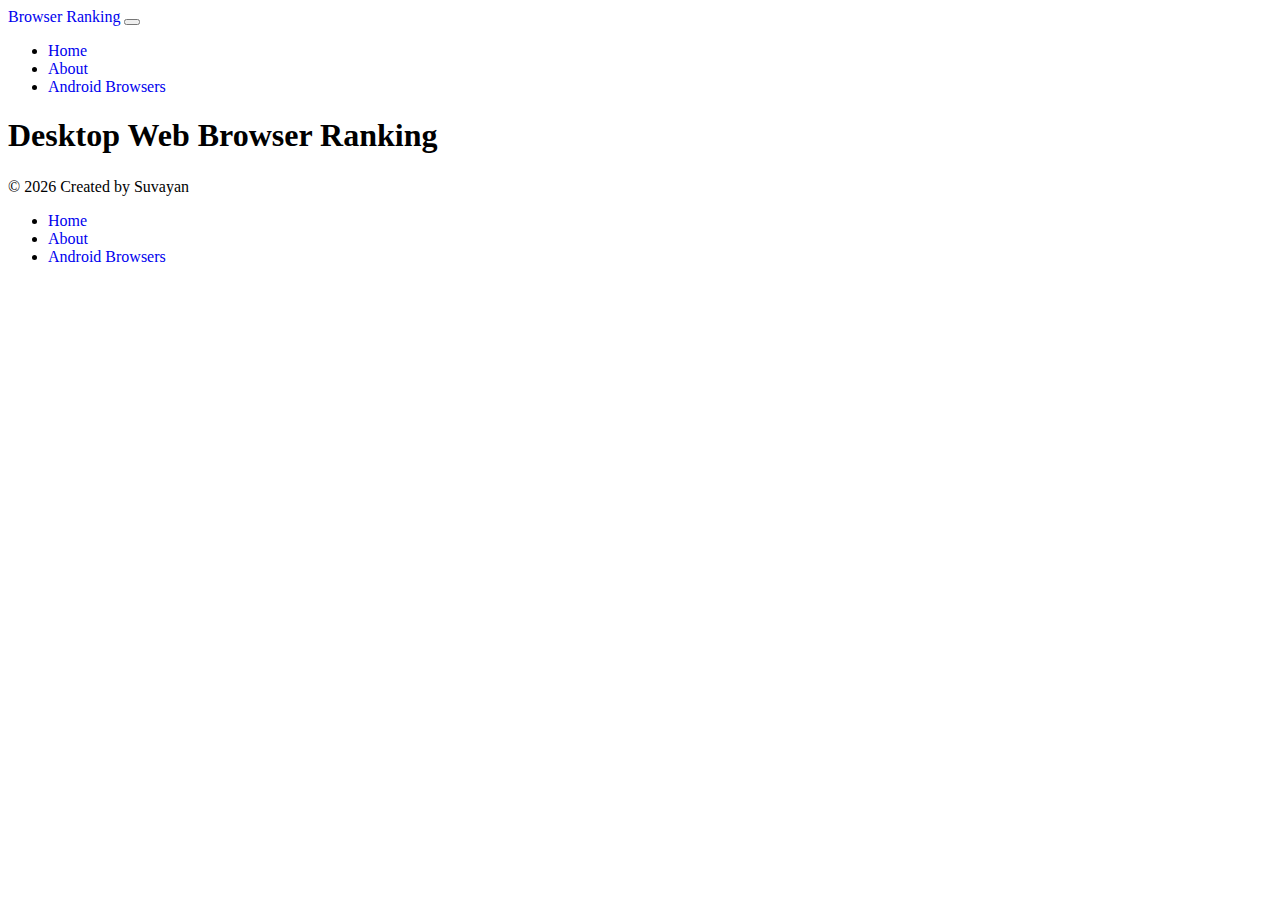
==== index.html @ b4e1e3e9 "Add files via upload" ====
<!DOCTYPE html>
<html lang="en">
  <head>
    <meta charset="UTF-8" />
    <meta name="viewport" content="width=device-width, initial-scale=1.0" />
    <meta
      name="description"
      content="Browser Ranking uses the JSON provided by the https://privacytests.org/ and ranks the web browsers for you so that you can save sometime and start using the best. This page lists the browsers for the desktop/laptop."
    />

    <link
      rel="apple-touch-icon"
      sizes="180x180"
      href="./img/apple-touch-icon.png"
    />
    <link
      rel="icon"
      type="image/png"
      sizes="32x32"
      href="./img/favicon-32x32.png"
    />
    <link
      rel="icon"
      type="image/png"
      sizes="16x16"
      href="./img/favicon-16x16.png"
    />
    <link rel="manifest" href="./menifest.webmanifest" />
    <title>Browser Ranking &mdash; Desktop Browsers</title>
    <link
      href="https://cdn.jsdelivr.net/npm/bootstrap@5.3.1/dist/css/bootstrap.min.css"
      rel="stylesheet"
      integrity="sha384-4bw+/aepP/YC94hEpVNVgiZdgIC5+VKNBQNGCHeKRQN+PtmoHDEXuppvnDJzQIu9"
      crossorigin="anonymous"
    />
    <script
      defer
      src="https://cdn.jsdelivr.net/npm/bootstrap@5.3.1/dist/js/bootstrap.bundle.min.js"
      integrity="sha384-HwwvtgBNo3bZJJLYd8oVXjrBZt8cqVSpeBNS5n7C8IVInixGAoxmnlMuBnhbgrkm"
      crossorigin="anonymous"
    ></script>
    <link rel="stylesheet" href="./style.css" />
    <script defer src="./index.js"></script>
  </head>
  <body>
    <nav class="navbar navbar-expand-lg navbar-light bg-light">
      <div class="container-fluid">
        <a class="navbar-brand" href="./index.html">Browser Ranking</a>
        <button
          class="navbar-toggler"
          type="button"
          data-bs-toggle="collapse"
          data-bs-target="#navbarSupportedContent"
          aria-controls="navbarSupportedContent"
          aria-expanded="false"
          aria-label="Toggle navigation"
        >
          <span class="navbar-toggler-icon"></span>
        </button>
        <div class="collapse navbar-collapse" id="navbarSupportedContent">
          <ul class="navbar-nav me-auto mb-2 mb-lg-0">
            <li class="nav-item">
              <a class="nav-link active" aria-current="page" href="#">Home</a>
            </li>
            <li class="nav-item">
              <a class="nav-link" href="./about.html">About</a>
            </li>
            <li class="nav-item">
              <a class="nav-link" href="./android-browser.html"
                >Android Browsers</a
              >
            </li>
          </ul>
        </div>
      </div>
    </nav>
    <div class="container">
      <div class="row mt-3 mb-5">
        <div class="col">
          <h1 class="text-center mb-3">Desktop Web Browser Ranking</h1>
          <p class="text-center" id="score"></p>
        </div>
      </div>
      <div class="row" id="browsers"></div>
    </div>

    <div class="container">
      <footer
        class="d-flex flex-wrap justify-content-between align-items-center py-3 my-4 border-top"
      >
        <p class="col-md-4 mb-0 text-muted">
          &copy; <span class="year">2030</span> Created by Suvayan
        </p>
        <ul class="nav col-md-4 justify-content-end">
          <li class="nav-item">
            <a href="#" class="nav-link px-2 text-muted">Home</a>
          </li>
          <li class="nav-item">
            <a href="./about.html" class="nav-link px-2 text-muted">About</a>
          </li>
          <li class="nav-item">
            <a href="./android-browser.html" class="nav-link px-2 text-muted"
              >Android Browsers</a
            >
          </li>
        </ul>
      </footer>
    </div>
  </body>
</html>
---- style.css ----
#score {
  text-transform: uppercase;
  font-weight: 600;
  font-size: 1.5rem;
}

.container-item {
  padding: 1rem;
}

.item {
  display: grid;
  /* offset-x | offset-y | blur-radius | spread-radius | color */
  box-shadow: 0px 2px 3px 2px rgba(0, 0, 0, 0.2);
}

.container-img {
  height: 10rem;
  width: 10rem;
  display: flex;
  align-items: center;
  justify-content: center;
  justify-self: center;
}

img {
  width: 100%;
}

h2 {
  justify-self: center;
}

.results {
  margin: 0;
  font-weight: 600;
  font-size: 1.1rem;
}

a {
  display: inline-block;
  text-decoration: none;
}

.highlight {
  background-color: #f7d794;
}
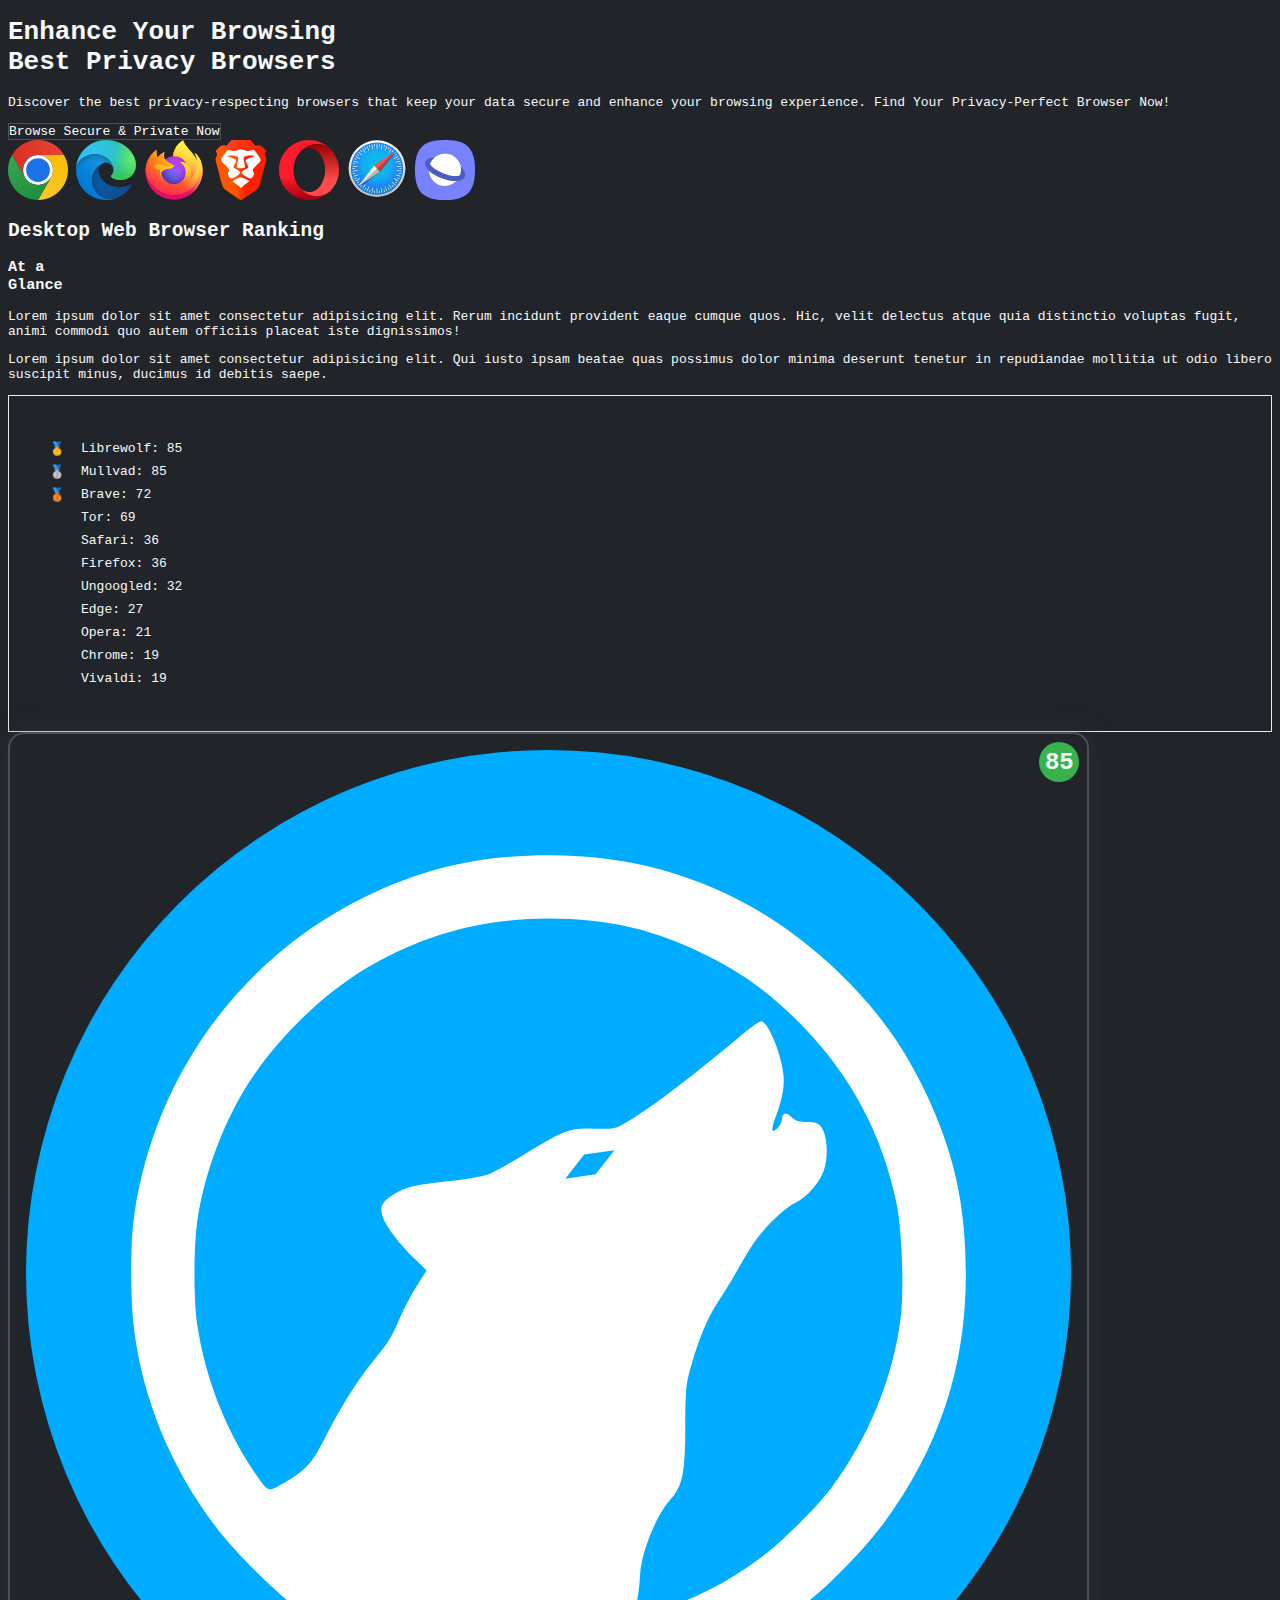
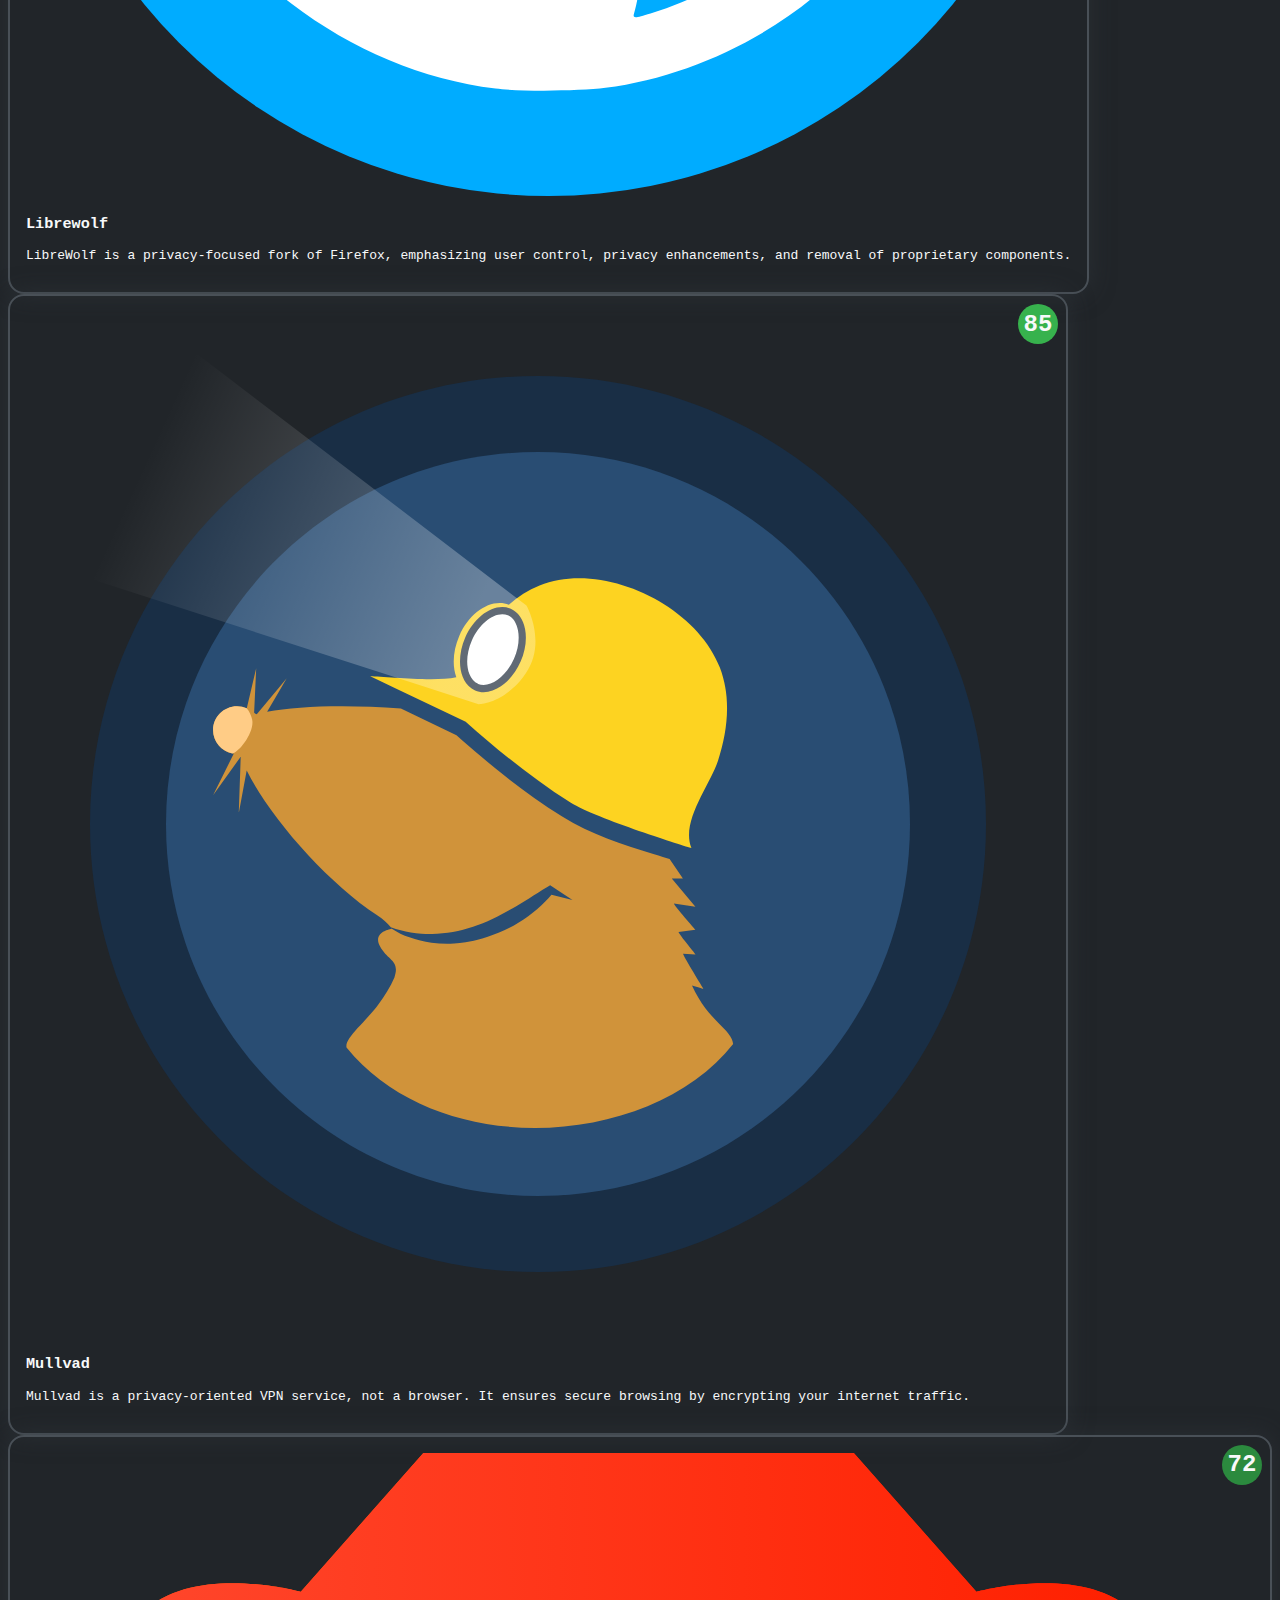
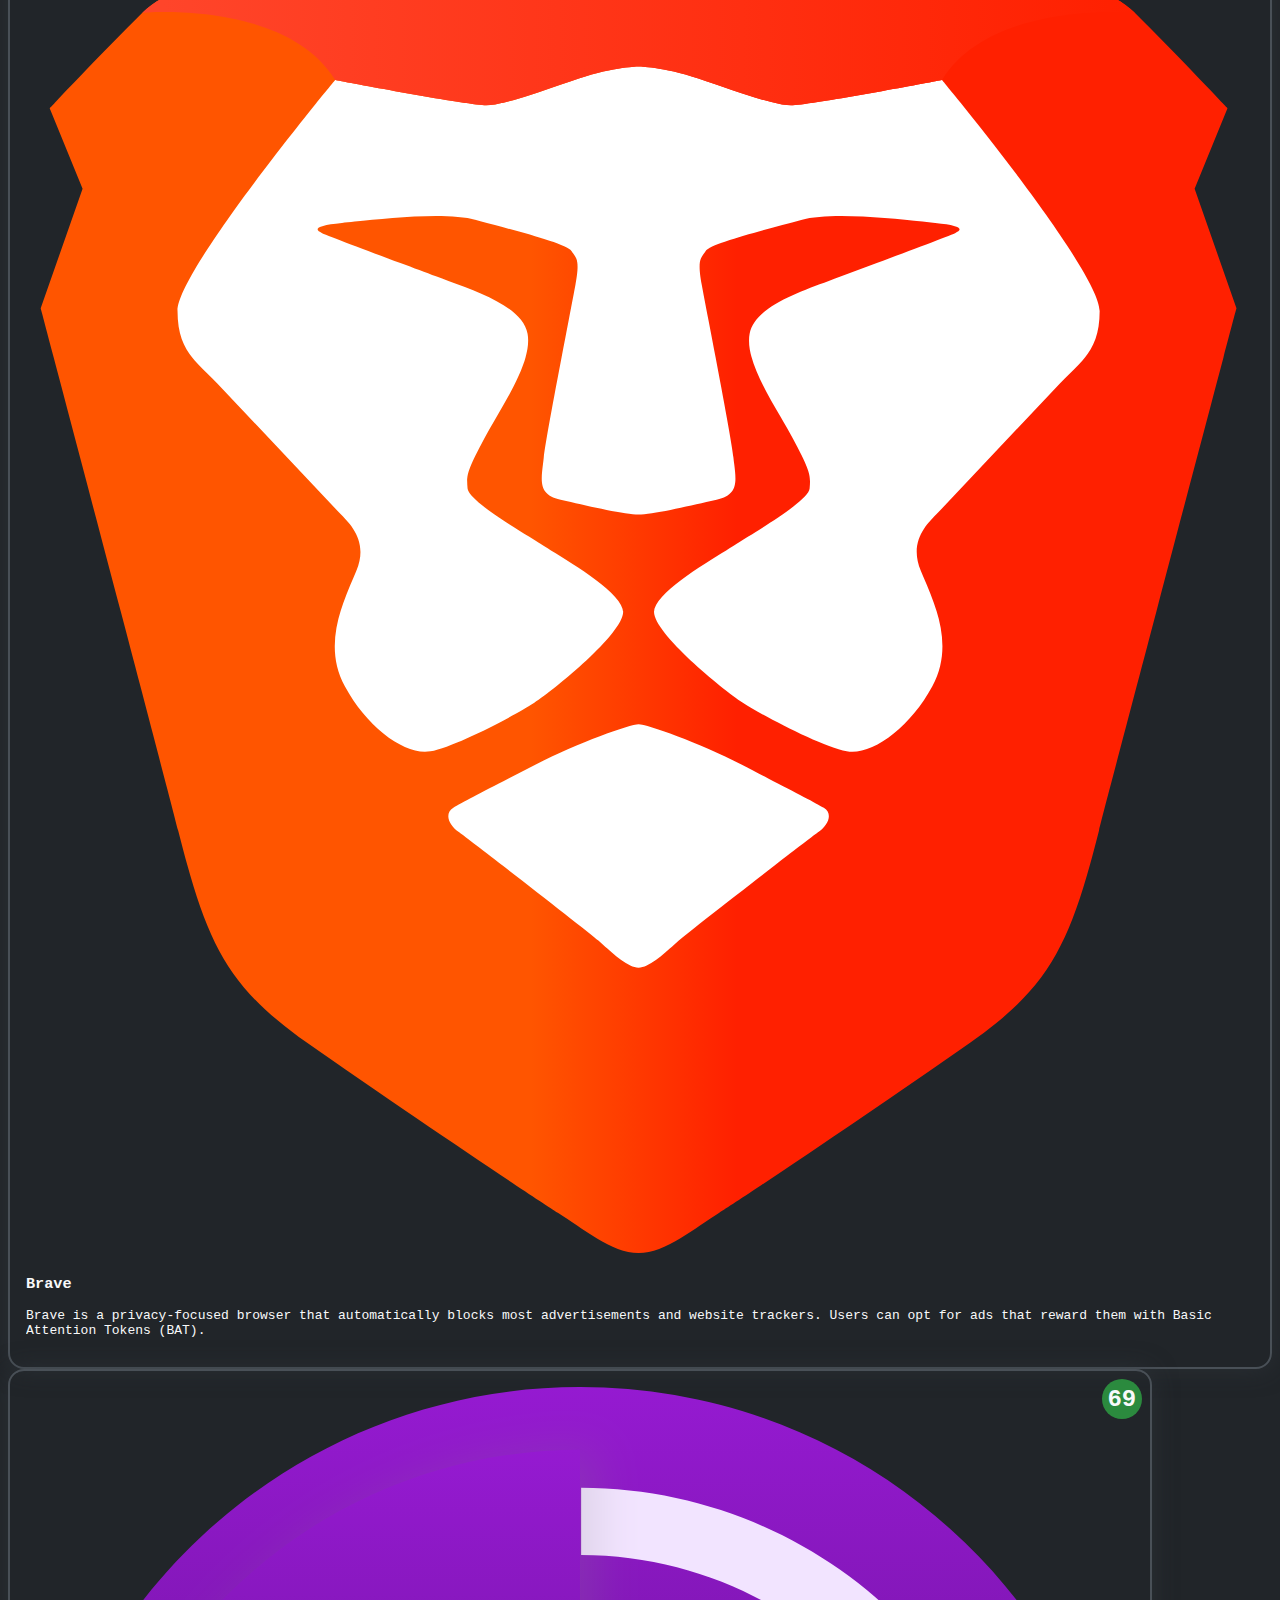
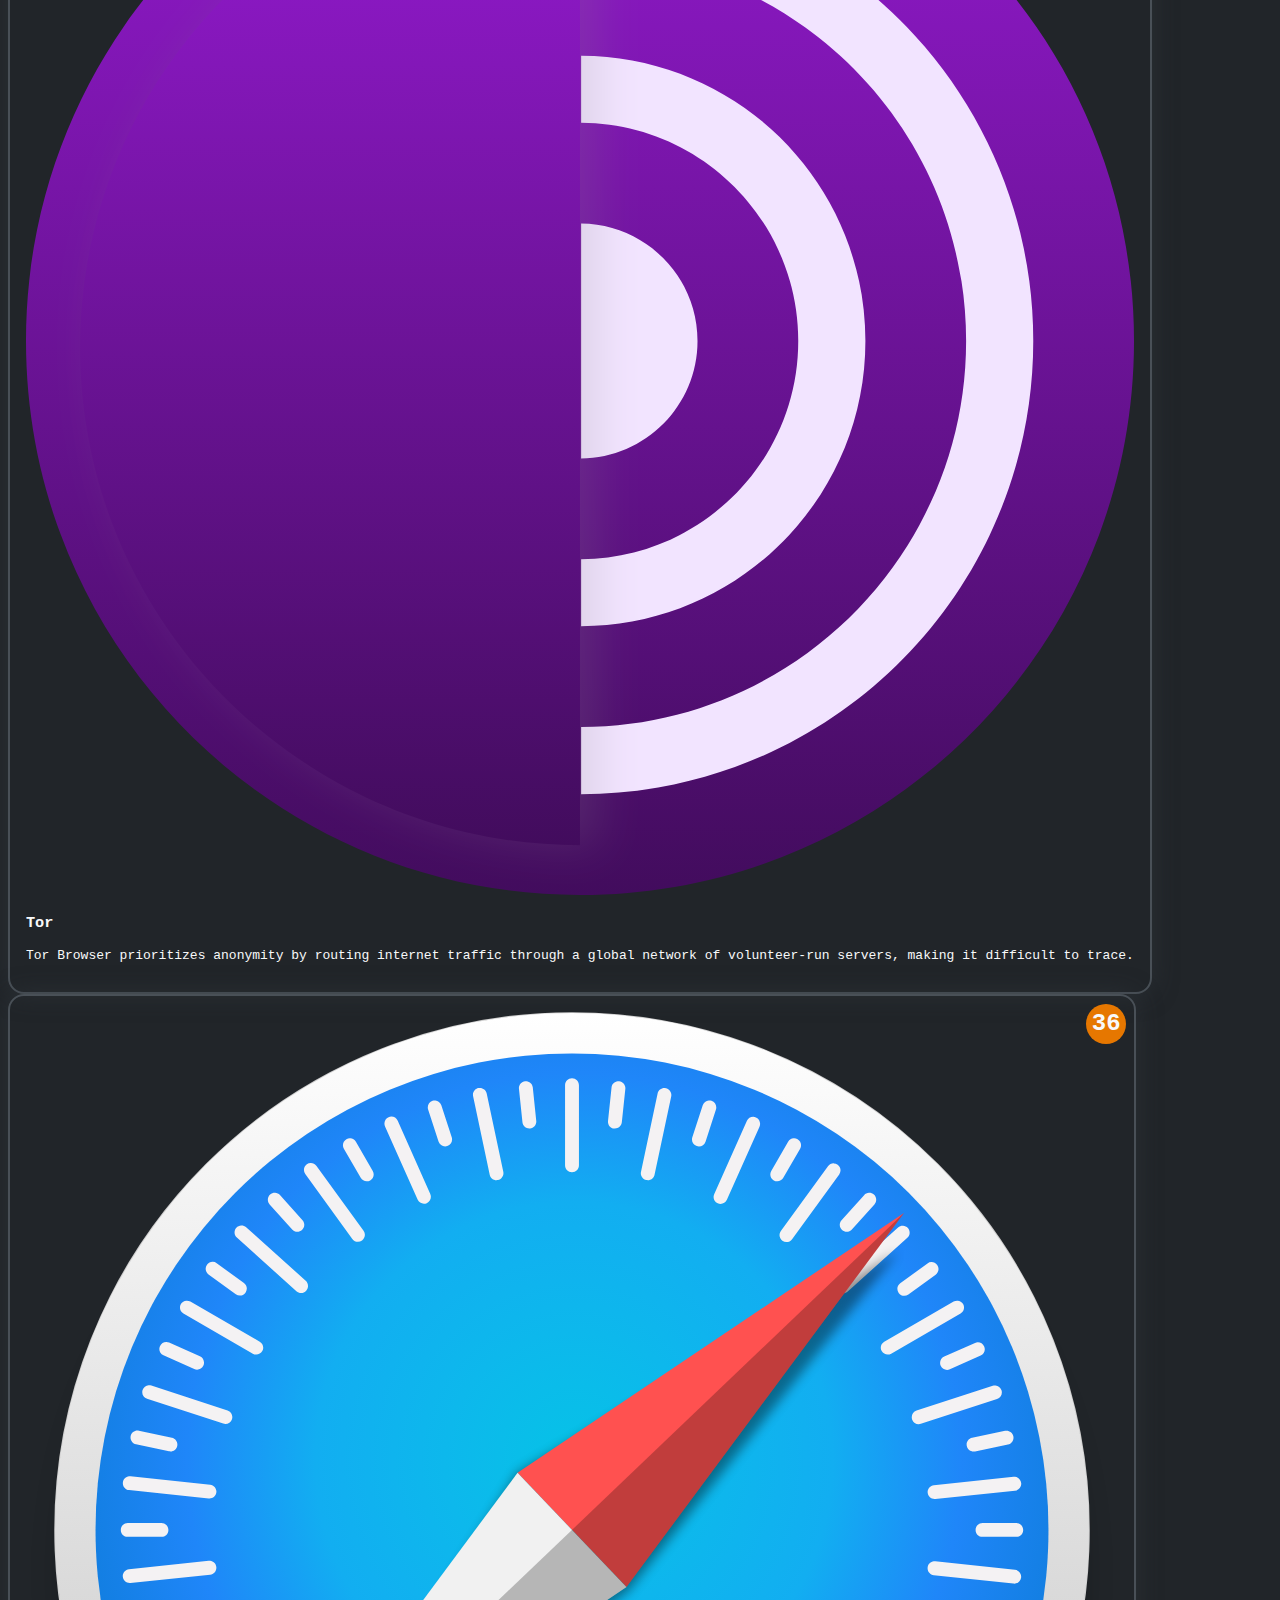
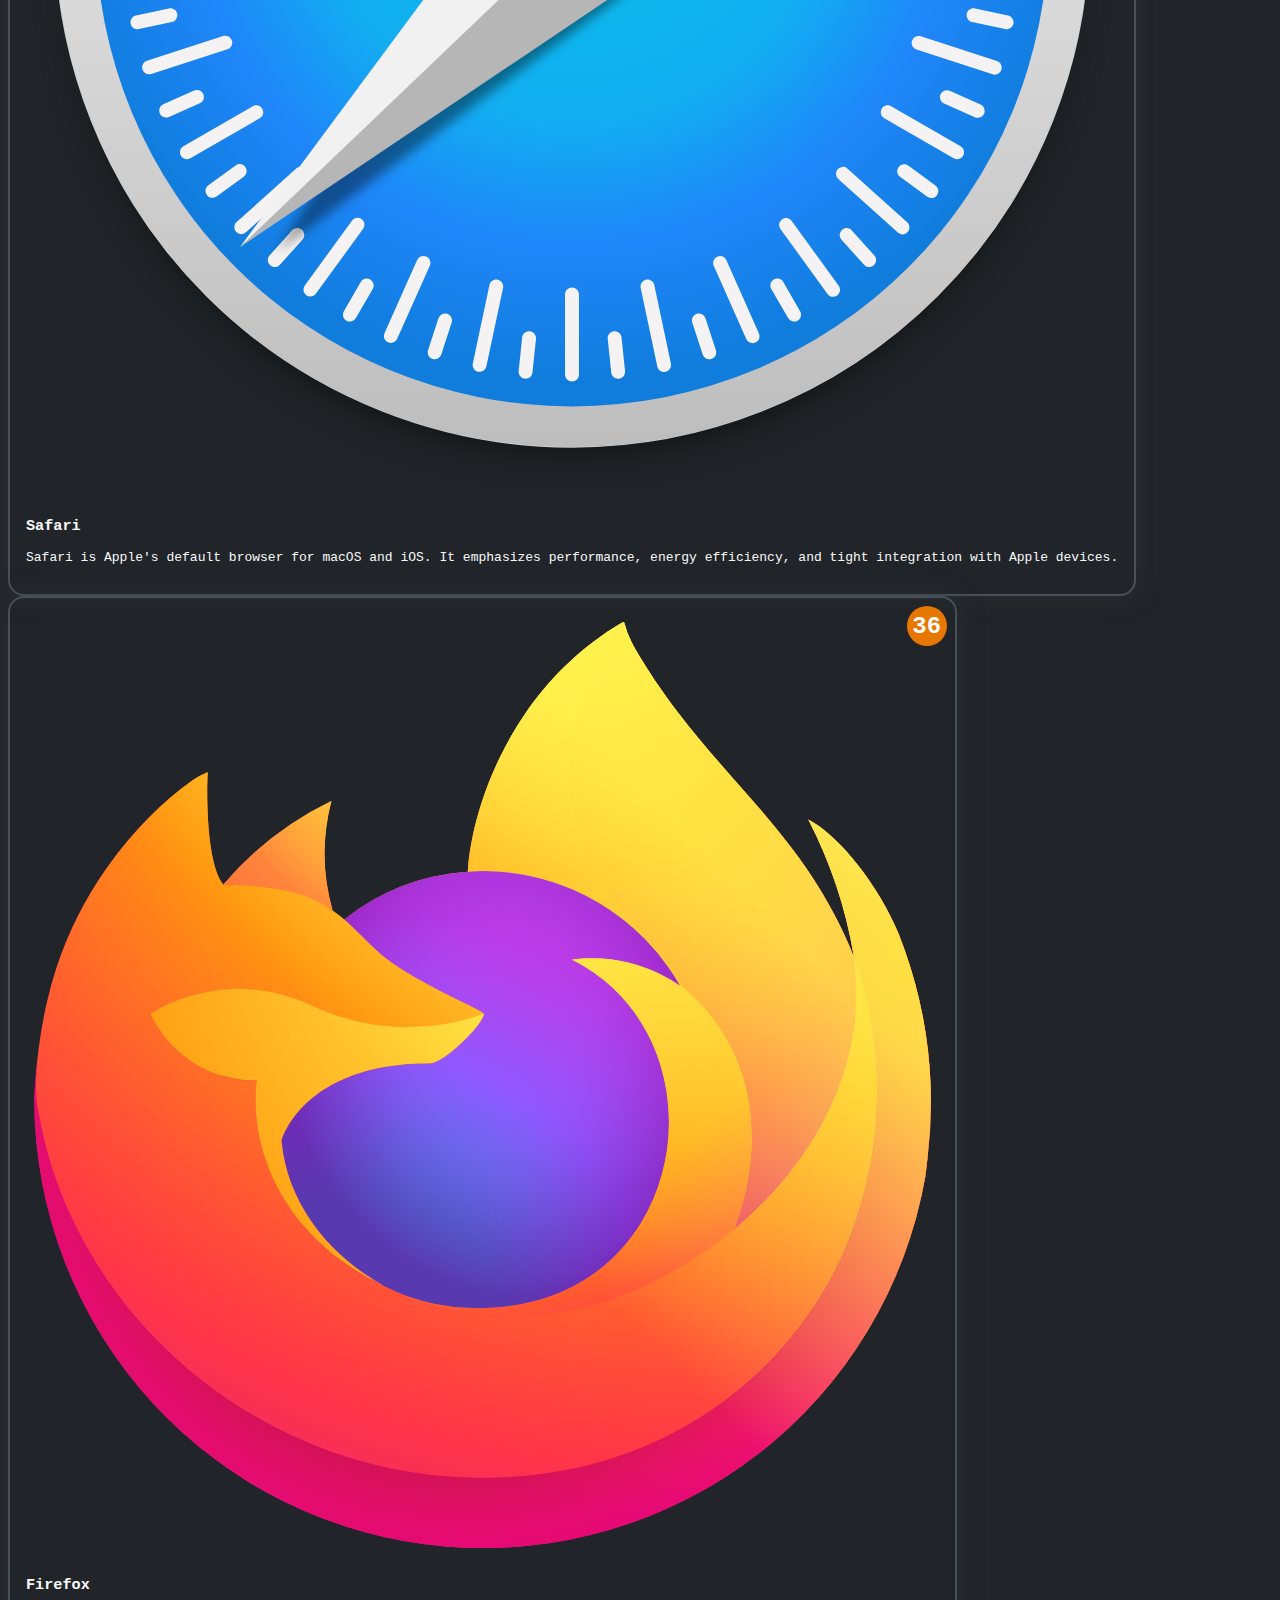
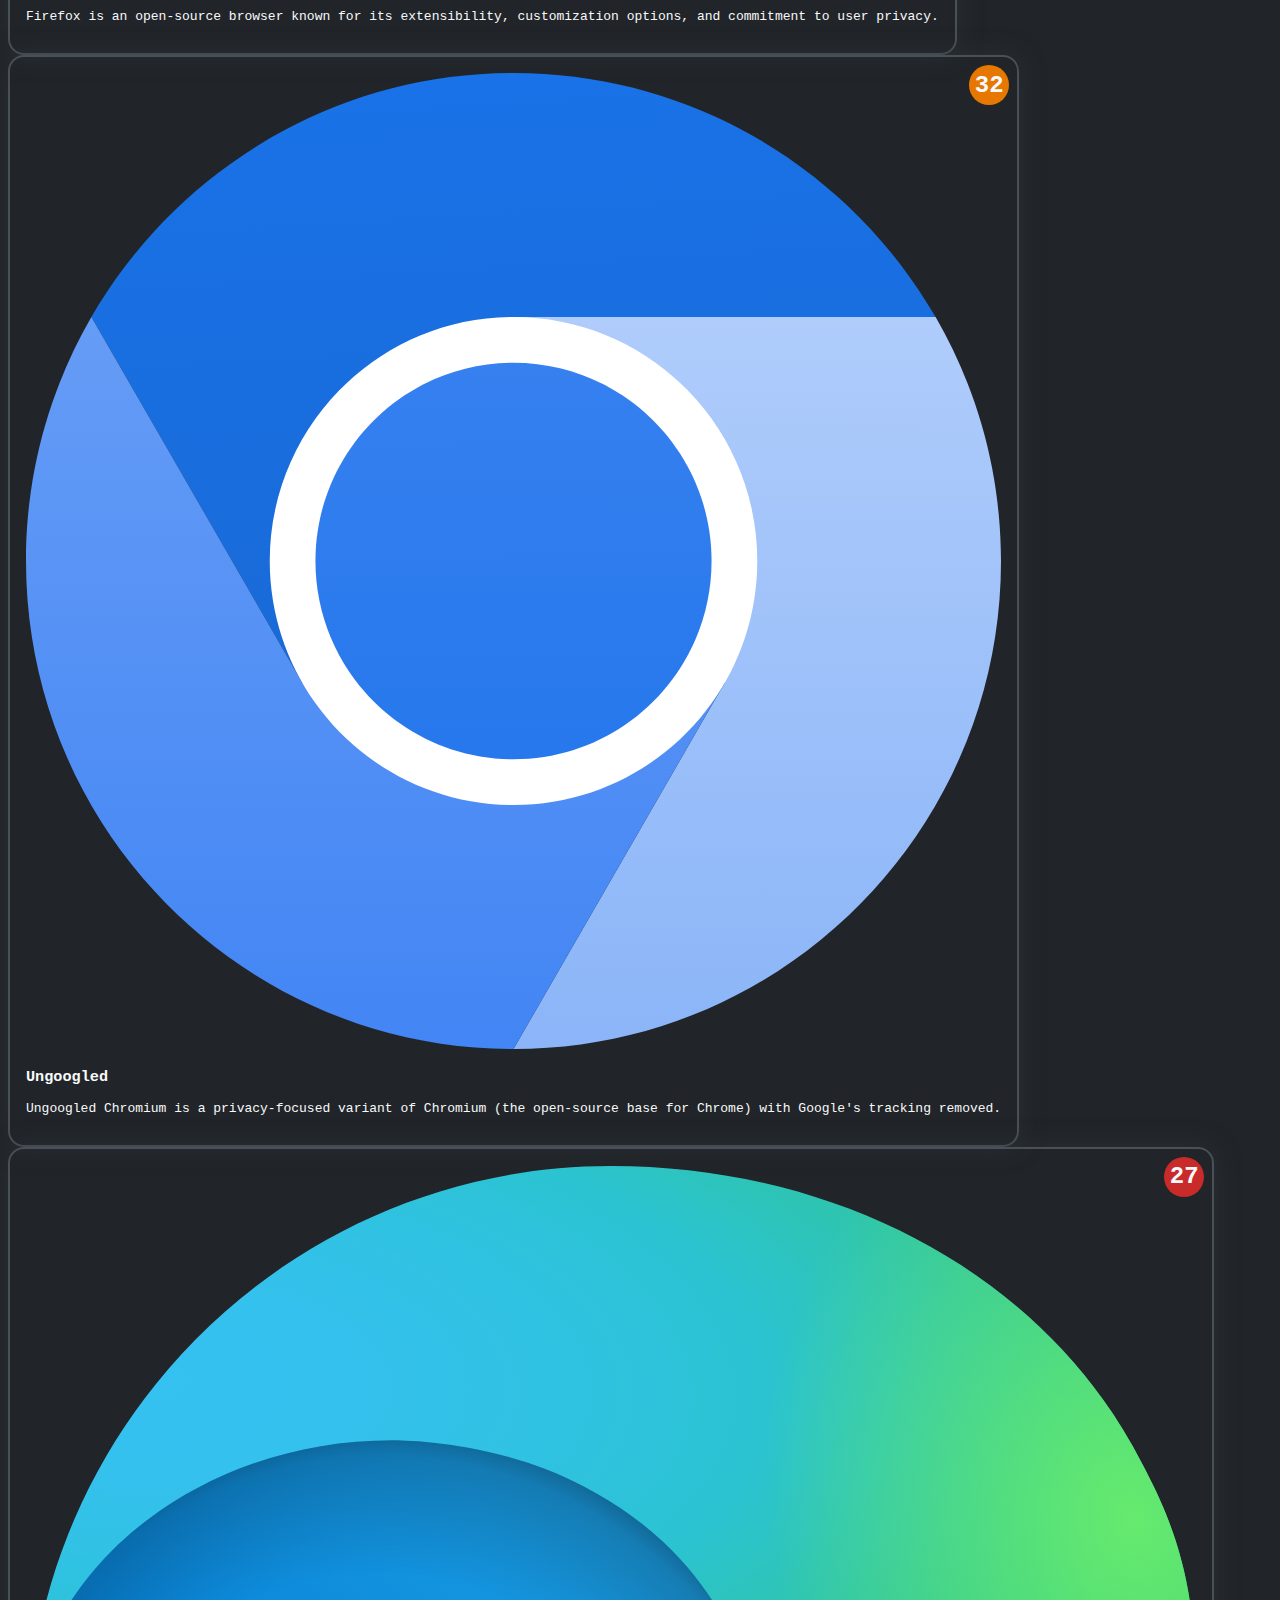
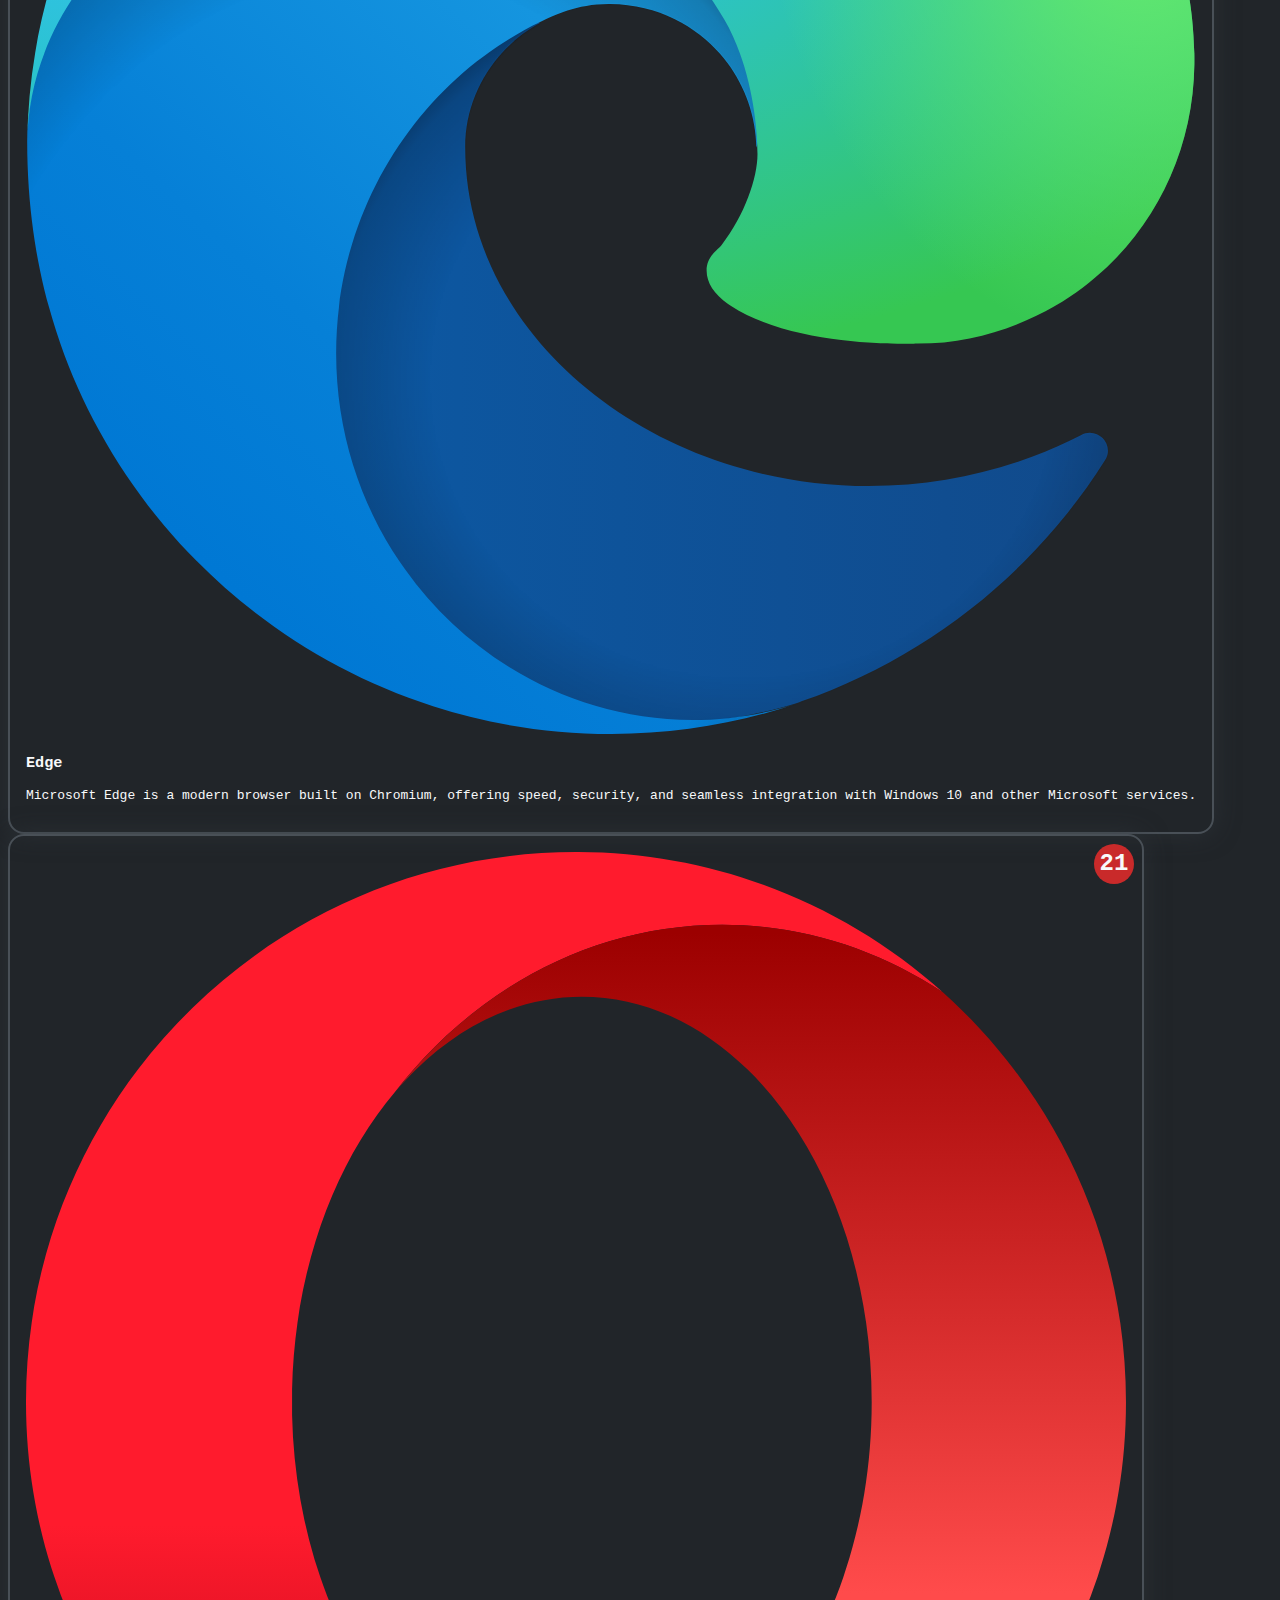
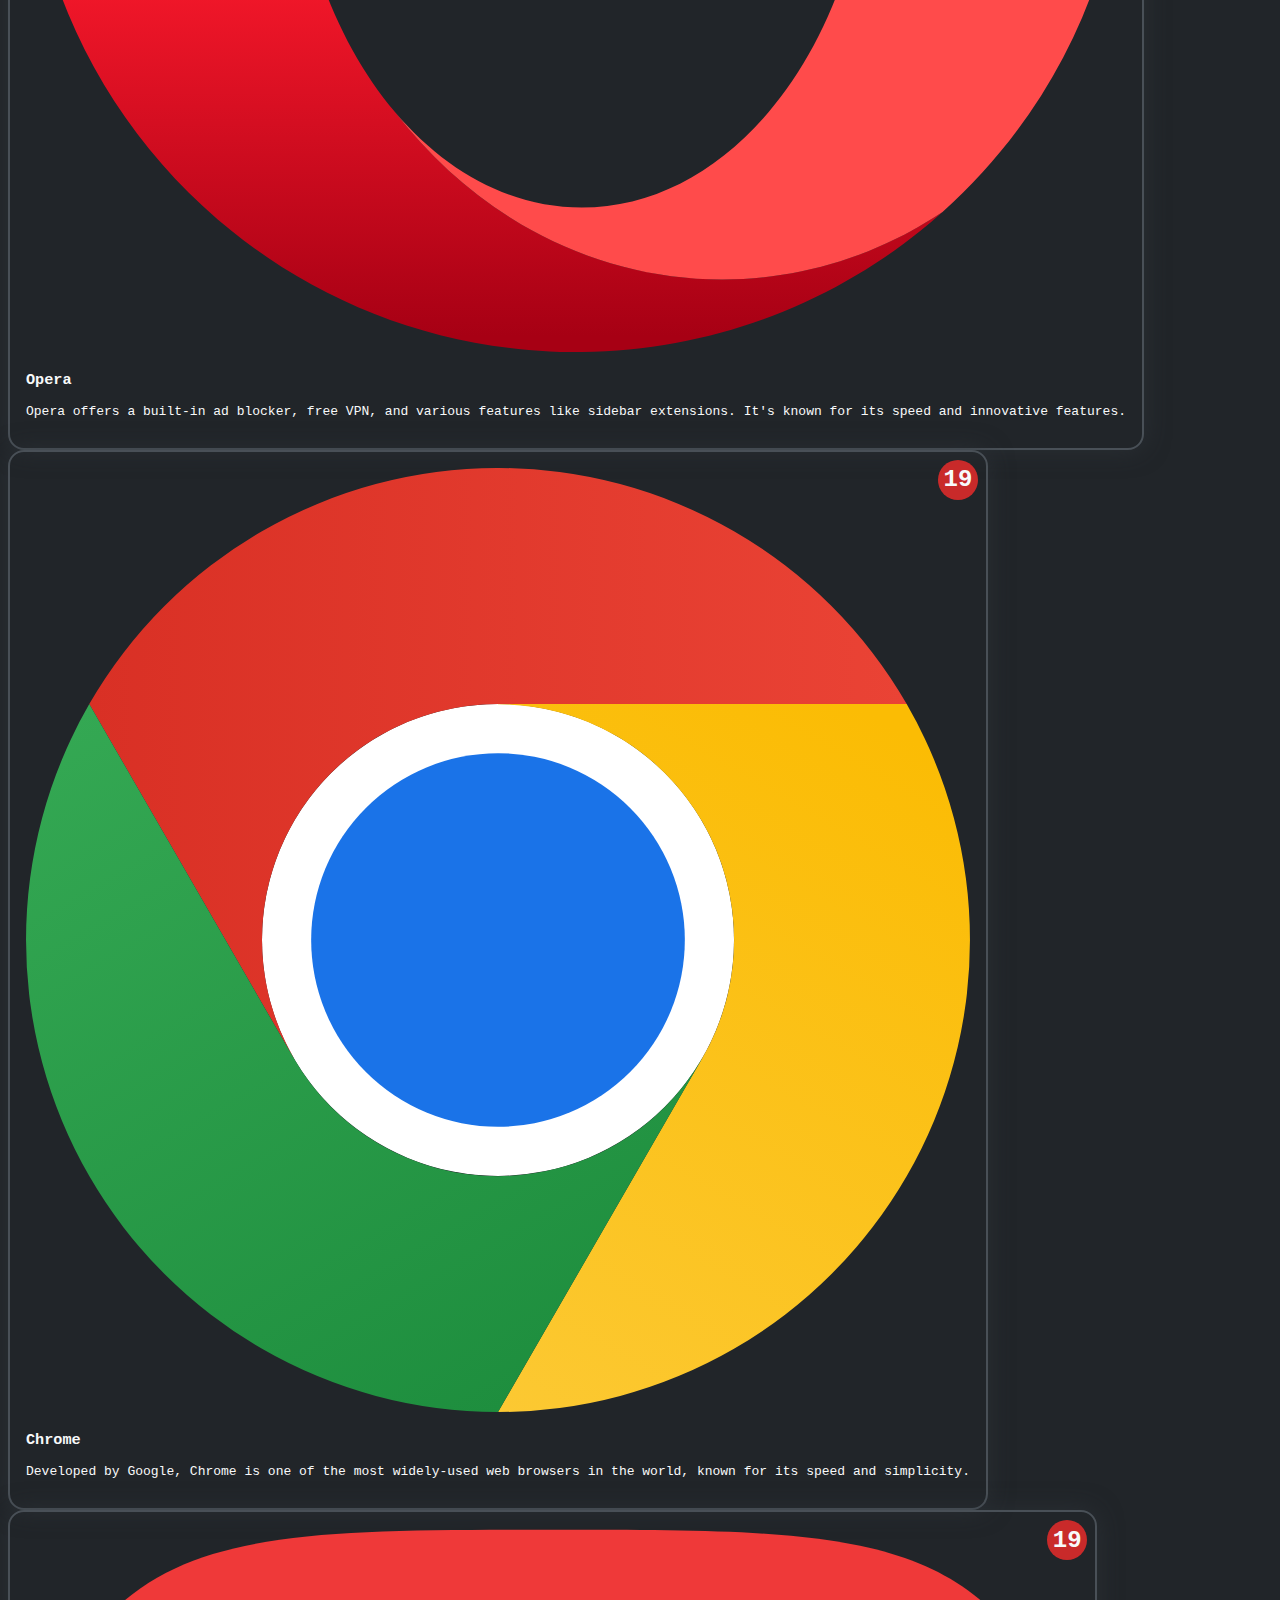
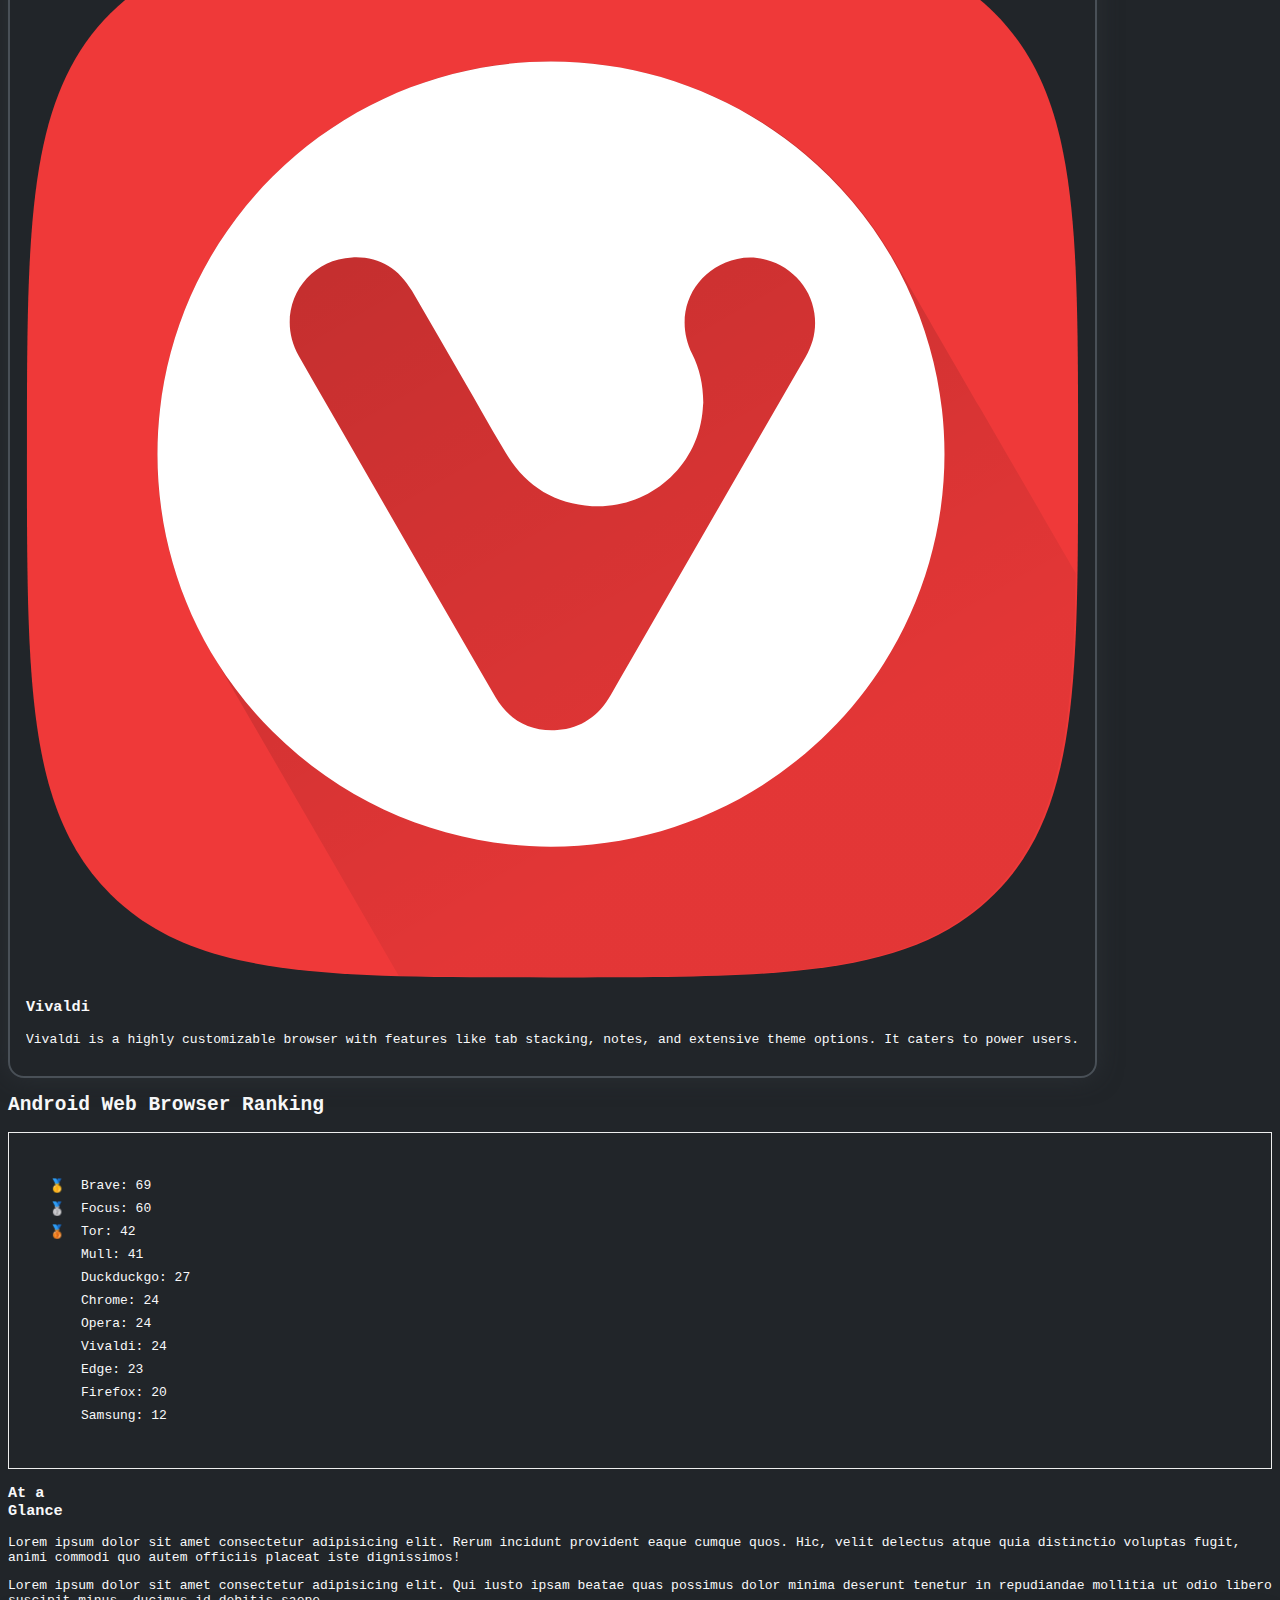
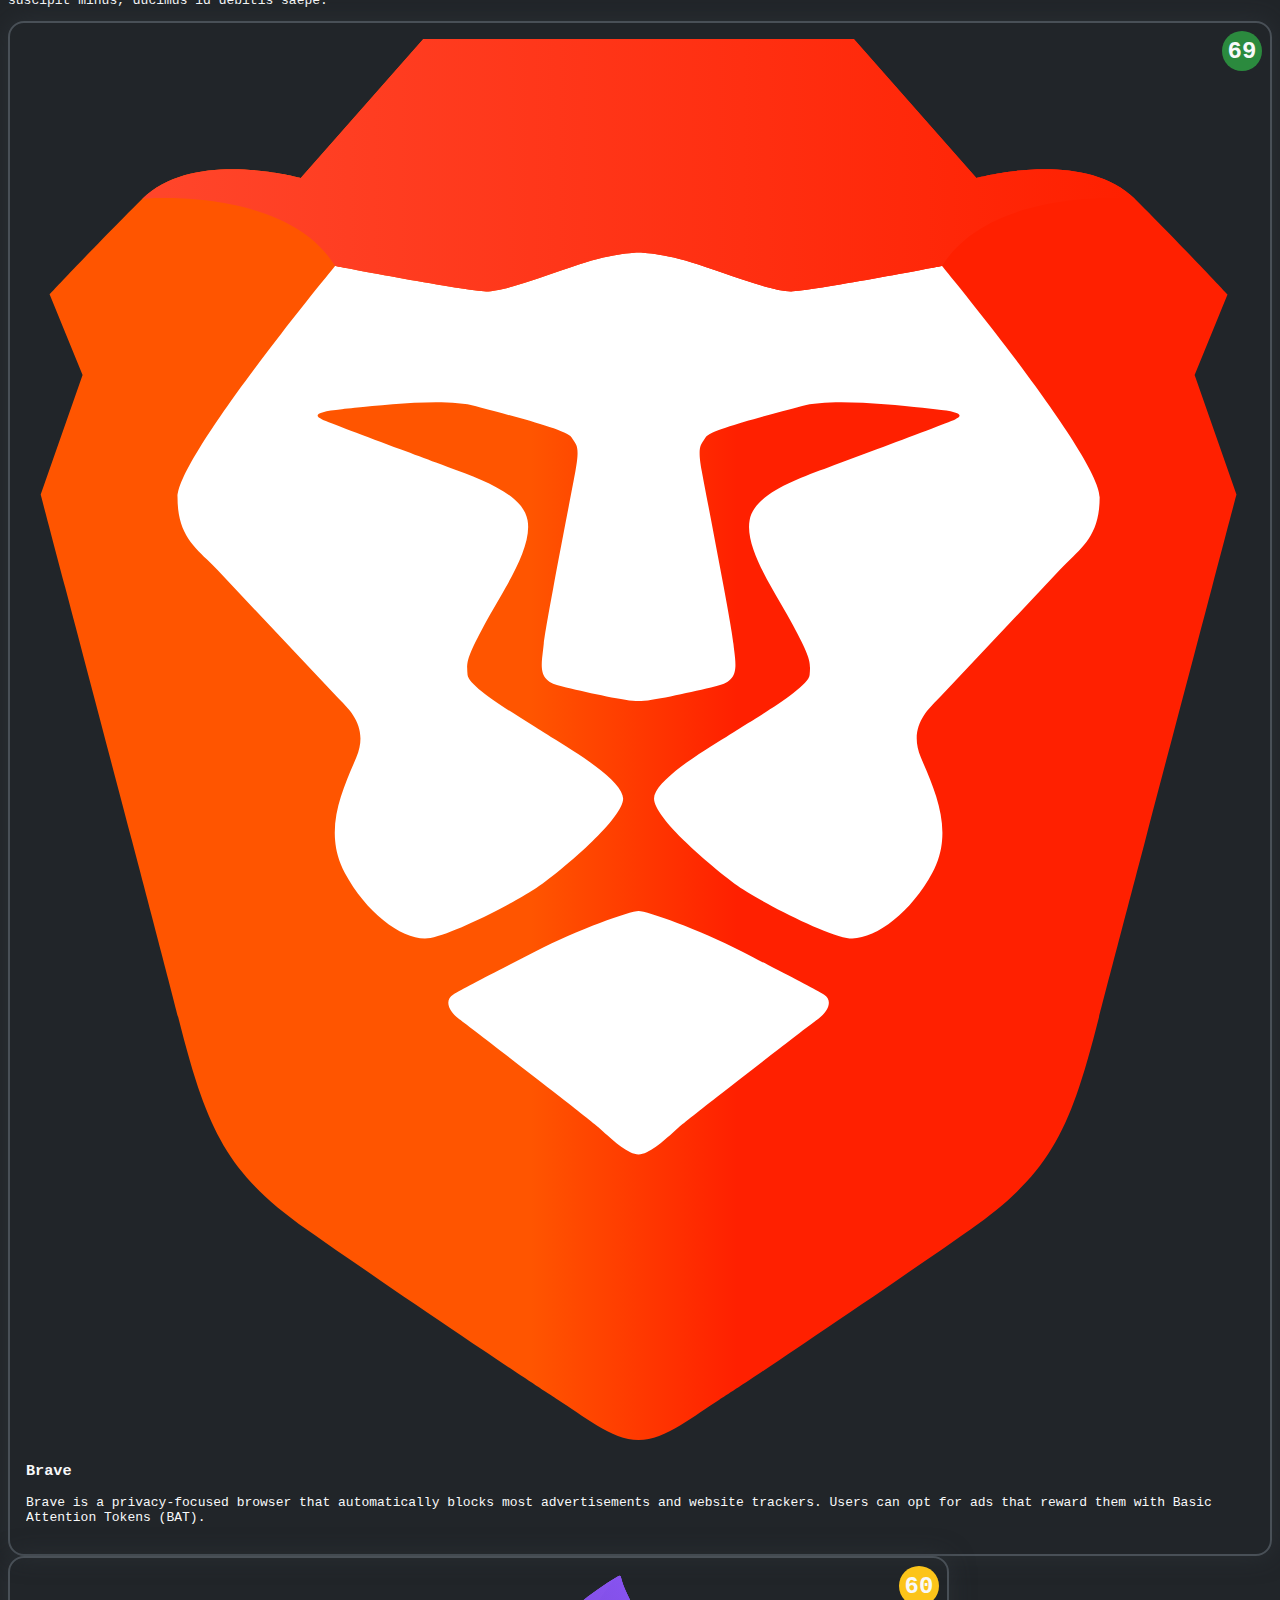
==== commit 5837fa79: "significant css and js update has been done more clean and reuseable code has been used, updated log" ====
--- a/index.html
+++ b/index.html
@@ -7,7 +7,6 @@
       name="description"
       content="Browser Ranking uses the JSON provided by the https://privacytests.org/ and ranks the web browsers for you so that you can save sometime and start using the best. This page lists the browsers for the desktop/laptop."
     />
-
     <link
       rel="apple-touch-icon"
       sizes="180x180"
@@ -43,68 +42,110 @@
     <script defer src="./index.js"></script>
   </head>
   <body>
-    <nav class="navbar navbar-expand-lg navbar-light bg-light">
-      <div class="container-fluid">
-        <a class="navbar-brand" href="./index.html">Browser Ranking</a>
-        <button
-          class="navbar-toggler"
-          type="button"
-          data-bs-toggle="collapse"
-          data-bs-target="#navbarSupportedContent"
-          aria-controls="navbarSupportedContent"
-          aria-expanded="false"
-          aria-label="Toggle navigation"
-        >
-          <span class="navbar-toggler-icon"></span>
-        </button>
-        <div class="collapse navbar-collapse" id="navbarSupportedContent">
-          <ul class="navbar-nav me-auto mb-2 mb-lg-0">
-            <li class="nav-item">
-              <a class="nav-link active" aria-current="page" href="#">Home</a>
-            </li>
-            <li class="nav-item">
-              <a class="nav-link" href="./about.html">About</a>
-            </li>
-            <li class="nav-item">
-              <a class="nav-link" href="./android-browser.html"
-                >Android Browsers</a
-              >
-            </li>
-          </ul>
+    <header>
+      <div class="container my-5">
+        <div class="row my-5">
+          <div class="col text-center my-5">
+            <h1 class="my-5">
+              Enhance Your Browsing<br />
+              <span class="fs-2">Best Privacy Browsers</span>
+            </h1>
+            <p>
+              Discover the best privacy-respecting browsers that keep your data
+              secure and enhance your browsing experience. Find Your
+              Privacy-Perfect Browser Now!
+            </p>
+            <a href="#" class="btn">Browse Secure & Private Now</a>
+          </div>
+        </div>
+        <div class="row">
+          <div class="col text-center">
+            <img src="img/chrome.svg" alt="" width="60" height="60" />
+            <img src="img/edge.svg" alt="" width="60" height="60" />
+            <img src="img/firefox.svg" alt="" width="60" height="60" />
+            <img src="img/brave.svg" alt="" width="60" height="60" />
+            <img src="img/opera.svg" alt="" width="60" height="60" />
+            <img src="img/safari.svg" alt="" width="60" height="60" />
+            <img src="img/samsung.svg" alt="" width="60" height="60" />
+          </div>
         </div>
       </div>
-    </nav>
-    <div class="container">
-      <div class="row mt-3 mb-5">
-        <div class="col">
-          <h1 class="text-center mb-3">Desktop Web Browser Ranking</h1>
-          <p class="text-center" id="score"></p>
+    </header>
+    <main>
+      <section class="section-desktop-browsers">
+        <div class="container">
+          <div class="row mb-5">
+            <div class="col">
+              <h2 class="text-center">Desktop Web Browser Ranking</h2>
+            </div>
+          </div>
+          <div class="row mb-5">
+            <div class="col-md-8 col-sm-6">
+              <h3 class="fs-3">At a<br /><span class="fs-1">Glance</span></h3>
+              <p>
+                Lorem ipsum dolor sit amet consectetur adipisicing elit. Rerum
+                incidunt provident eaque cumque quos. Hic, velit delectus atque
+                quia distinctio voluptas fugit, animi commodi quo autem officiis
+                placeat iste dignissimos!
+              </p>
+              <p>
+                Lorem ipsum dolor sit amet consectetur adipisicing elit. Qui
+                iusto ipsam beatae quas possimus dolor minima deserunt tenetur
+                in repudiandae mollitia ut odio libero suscipit minus, ducimus
+                id debitis saepe.
+              </p>
+            </div>
+            <div class="col-md-4 col-sm-6">
+              <div class="card-glance" id="card-glance-browsers-desktop">
+                <ol></ol>
+              </div>
+            </div>
+          </div>
+          <div class="row gy-4 mb-5" id="browsers-desktop"></div>
+        </div>
+      </section>
+      <section class="section-android-browsers">
+        <div class="container">
+          <div class="row mb-5">
+            <div class="col">
+              <h2 class="text-center">Android Web Browser Ranking</h2>
+            </div>
+          </div>
+          <div class="row mb-5">
+            <div class="col-md-4 col-sm-6">
+              <div class="card-glance" id="card-glance-browsers-android">
+                <ol></ol>
+              </div>
+            </div>
+            <div class="col-md-8 col-sm-6">
+              <h3 class="fs-3">At a<br /><span class="fs-1">Glance</span></h3>
+              <p>
+                Lorem ipsum dolor sit amet consectetur adipisicing elit. Rerum
+                incidunt provident eaque cumque quos. Hic, velit delectus atque
+                quia distinctio voluptas fugit, animi commodi quo autem officiis
+                placeat iste dignissimos!
+              </p>
+              <p>
+                Lorem ipsum dolor sit amet consectetur adipisicing elit. Qui
+                iusto ipsam beatae quas possimus dolor minima deserunt tenetur
+                in repudiandae mollitia ut odio libero suscipit minus, ducimus
+                id debitis saepe.
+              </p>
+            </div>
+          </div>
+          <div class="row gy-4 mb-5" id="browsers-android"></div>
+        </div>
+      </section>
+    </main>
+
+    <footer>
+      <div class="container">
+        <div class="row py-3 border-top">
+          <div class="col">
+            <p class="">&copy; <span>2024</span> ✌ Made with &#9825;</p>
+          </div>
         </div>
       </div>
-      <div class="row" id="browsers"></div>
-    </div>
-
-    <div class="container">
-      <footer
-        class="d-flex flex-wrap justify-content-between align-items-center py-3 my-4 border-top"
-      >
-        <p class="col-md-4 mb-0 text-muted">
-          &copy; <span class="year">2030</span> Created by Suvayan
-        </p>
-        <ul class="nav col-md-4 justify-content-end">
-          <li class="nav-item">
-            <a href="#" class="nav-link px-2 text-muted">Home</a>
-          </li>
-          <li class="nav-item">
-            <a href="./about.html" class="nav-link px-2 text-muted">About</a>
-          </li>
-          <li class="nav-item">
-            <a href="./android-browser.html" class="nav-link px-2 text-muted"
-              >Android Browsers</a
-            >
-          </li>
-        </ul>
-      </footer>
-    </div>
+    </footer>
   </body>
 </html>
--- a/style.css
+++ b/style.css
@@ -1,47 +1,132 @@
-#score {
+/* #score {
   text-transform: uppercase;
   font-weight: 600;
   font-size: 1.5rem;
-}
+} */
 
-.container-item {
+/* .container-item {
   padding: 1rem;
-}
+} */
 
-.item {
+/* .item {
   display: grid;
-  /* offset-x | offset-y | blur-radius | spread-radius | color */
+  offset-x | offset-y | blur-radius | spread-radius | color
   box-shadow: 0px 2px 3px 2px rgba(0, 0, 0, 0.2);
-}
+} */
 
-.container-img {
+/* .container-img {
   height: 10rem;
   width: 10rem;
   display: flex;
   align-items: center;
   justify-content: center;
   justify-self: center;
-}
+} */
 
-img {
+/* img {
   width: 100%;
-}
+} */
 
-h2 {
+/* h2 {
   justify-self: center;
-}
+} */
 
-.results {
+/* .results {
   margin: 0;
   font-weight: 600;
   font-size: 1.1rem;
-}
+} */
 
 a {
   display: inline-block;
   text-decoration: none;
+  color: inherit;
+}
+.btn {
+  color: white;
+  border: 1px solid #495057;
+}
+.btn:hover {
+  color: white;
+  border: 1px solid #495057;
+  box-shadow: 0 0 25px rgba(52, 58, 64, 0.5);
 }
 
-.highlight {
-  background-color: #f7d794;
+.browser-card.highlight {
+  border-color: #f1c40f;
+  box-shadow: 0 0 25px rgba(241, 196, 15, 0.5);
 }
+/* UIUX UPDATE NEW */
+body {
+  font-family: monospace;
+  /* padding: 1rem; */
+  background-color: #212529;
+  color: #f8f9fa;
+}
+
+.browser-card {
+  border-radius: 1rem;
+  border: 2px solid #495057;
+  padding: 1rem;
+  position: relative;
+  box-shadow: 0 0 25px rgba(52, 58, 64, 0.5);
+  transition: border-color 0.5s, box-shadow 0.5s, transform 0.2s;
+}
+.browser-card:hover {
+  transform: scale(1.05);
+}
+.browser-card .score {
+  position: absolute;
+  top: 0.5rem;
+  right: 0.5rem;
+  font-weight: 900;
+  font-size: 1.5rem;
+  height: 2.5rem;
+  width: 2.5rem;
+  background-color: #000;
+  font-family: monospace;
+  display: flex;
+  justify-content: center;
+  align-items: center;
+  border-radius: 50%;
+}
+.browser-card img {
+  width: 100%;
+  height: auto;
+}
+.description {
+  overflow: hidden;
+  text-overflow: ellipsis;
+  display: -webkit-box;
+  /* line-height: 16px; Set the desired line height */
+  /* max-height: 32px; Set the maximum height for N lines */
+  -webkit-line-clamp: 3; /* Specify the number of lines to be displayed */
+  -webkit-box-orient: vertical;
+}
+.card-glance {
+  border: 1px solid #eee;
+  position: relative;
+  padding: 2rem;
+}
+.card-glance ol {
+  list-style: none;
+}
+.card-glance ol li {
+  position: relative;
+  margin-bottom: 0.5rem;
+}
+.card-glance ol .medal {
+  position: absolute;
+  left: -2rem;
+}
+/* .card-glance::after {
+  content: '';
+  position: absolute;
+  width: 100%;
+  height: 100%;
+  top: 0.5rem;
+  left: 0.5rem;
+  border: 1px solid rgba(170, 170, 170, 0.5);
+  z-index: 1;
+} */
+/* UIUX UPDATE NEW */
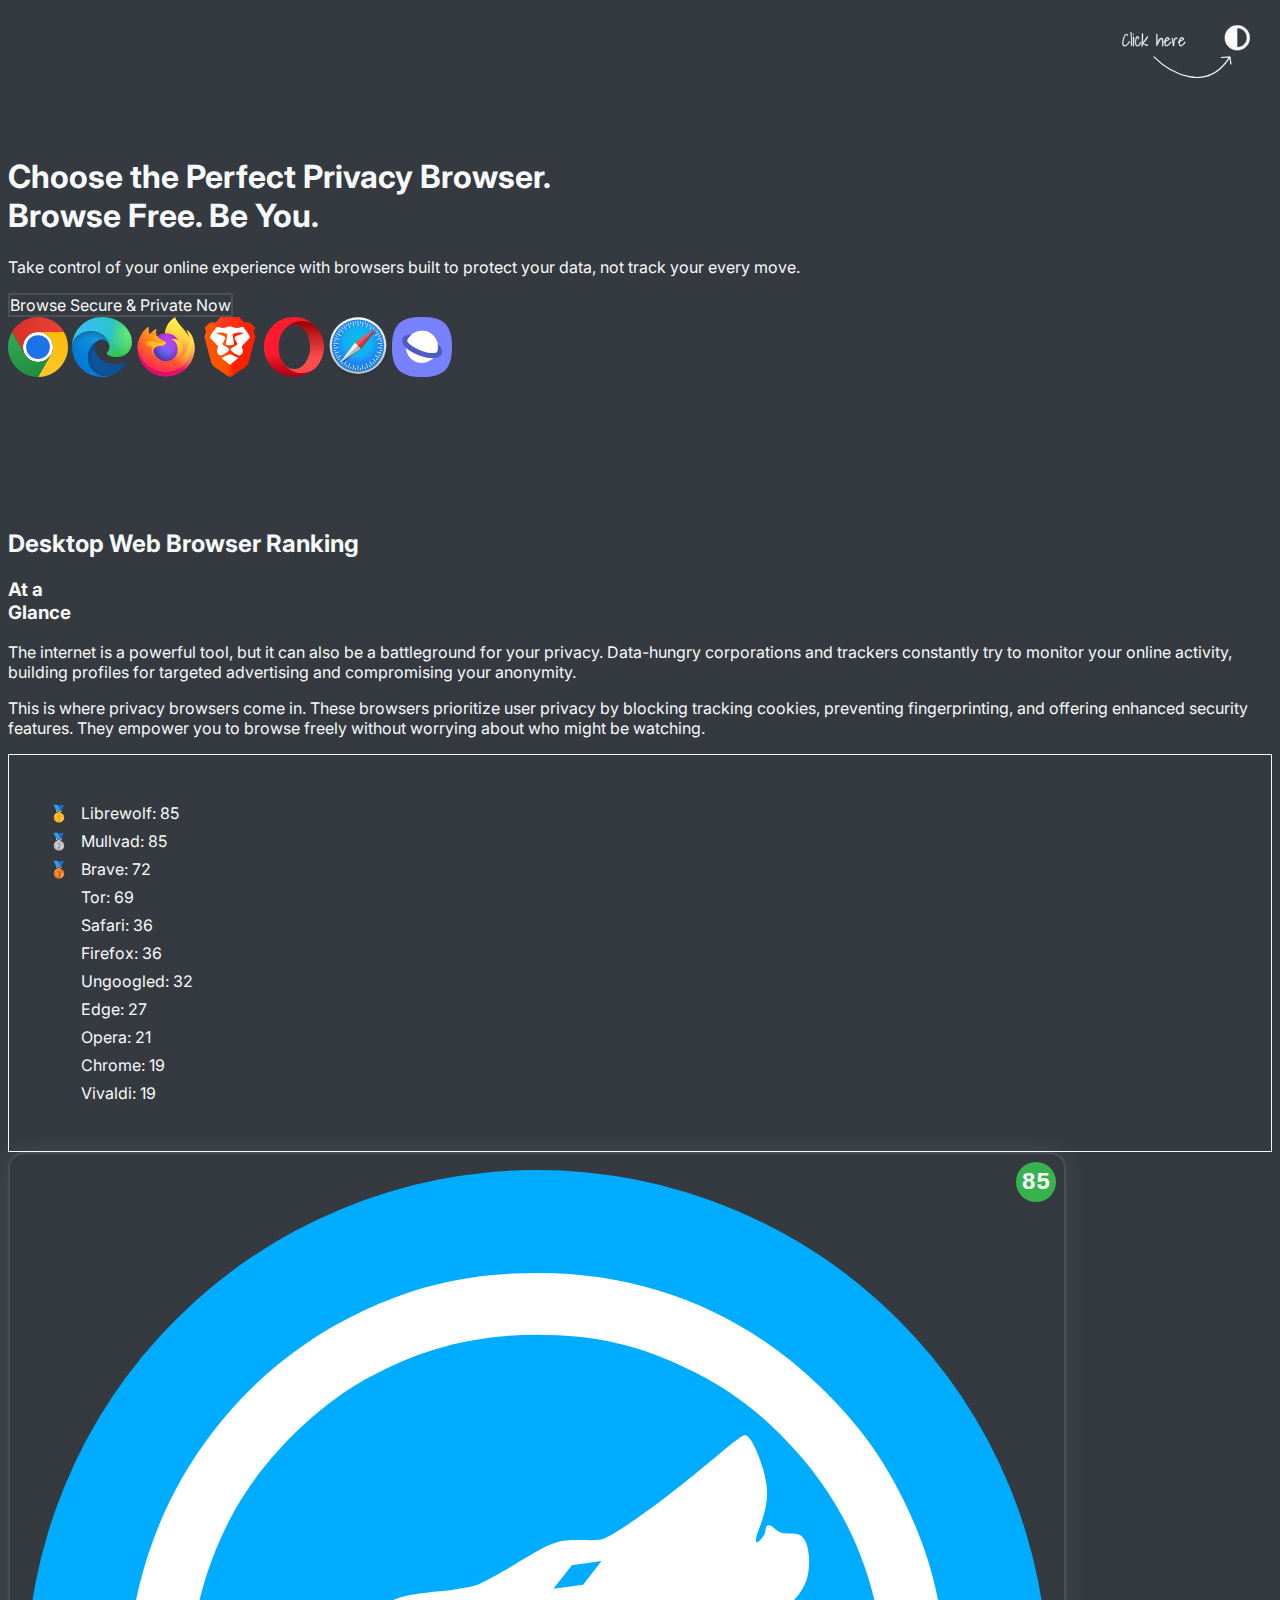
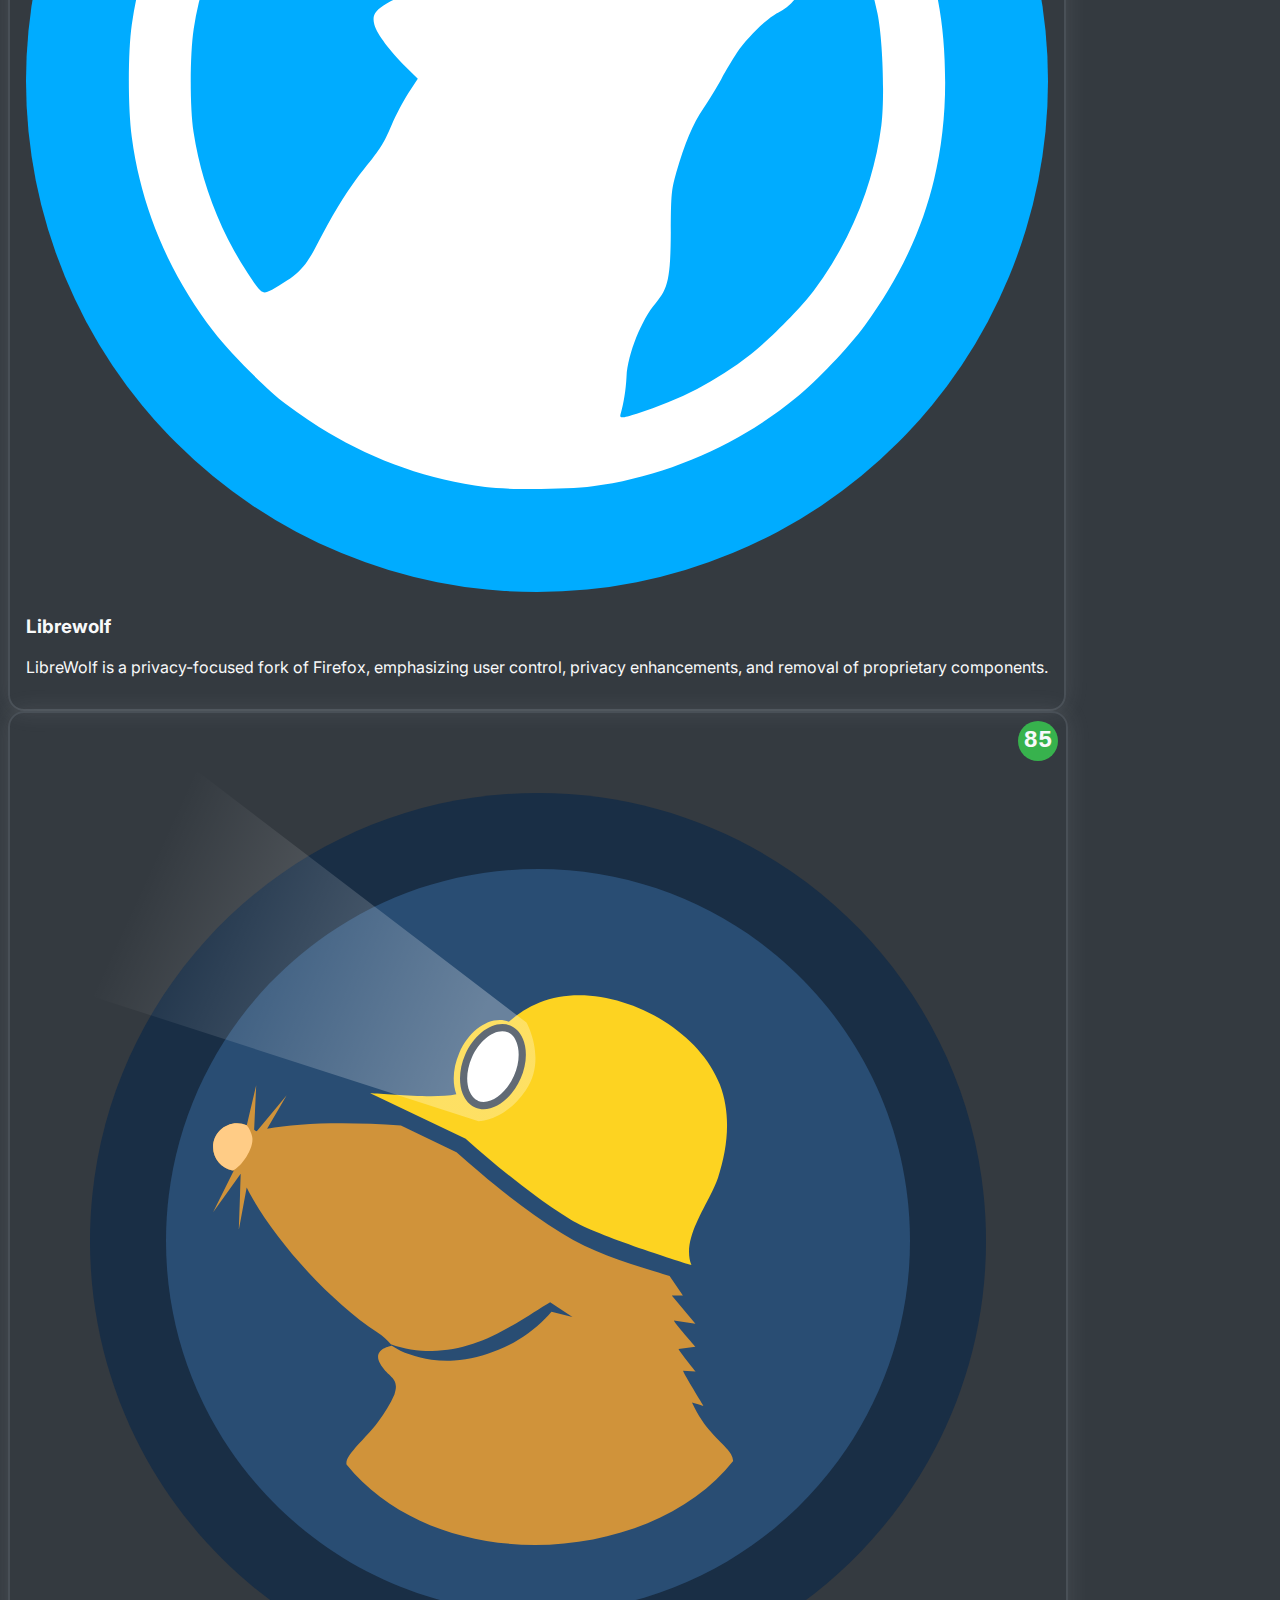
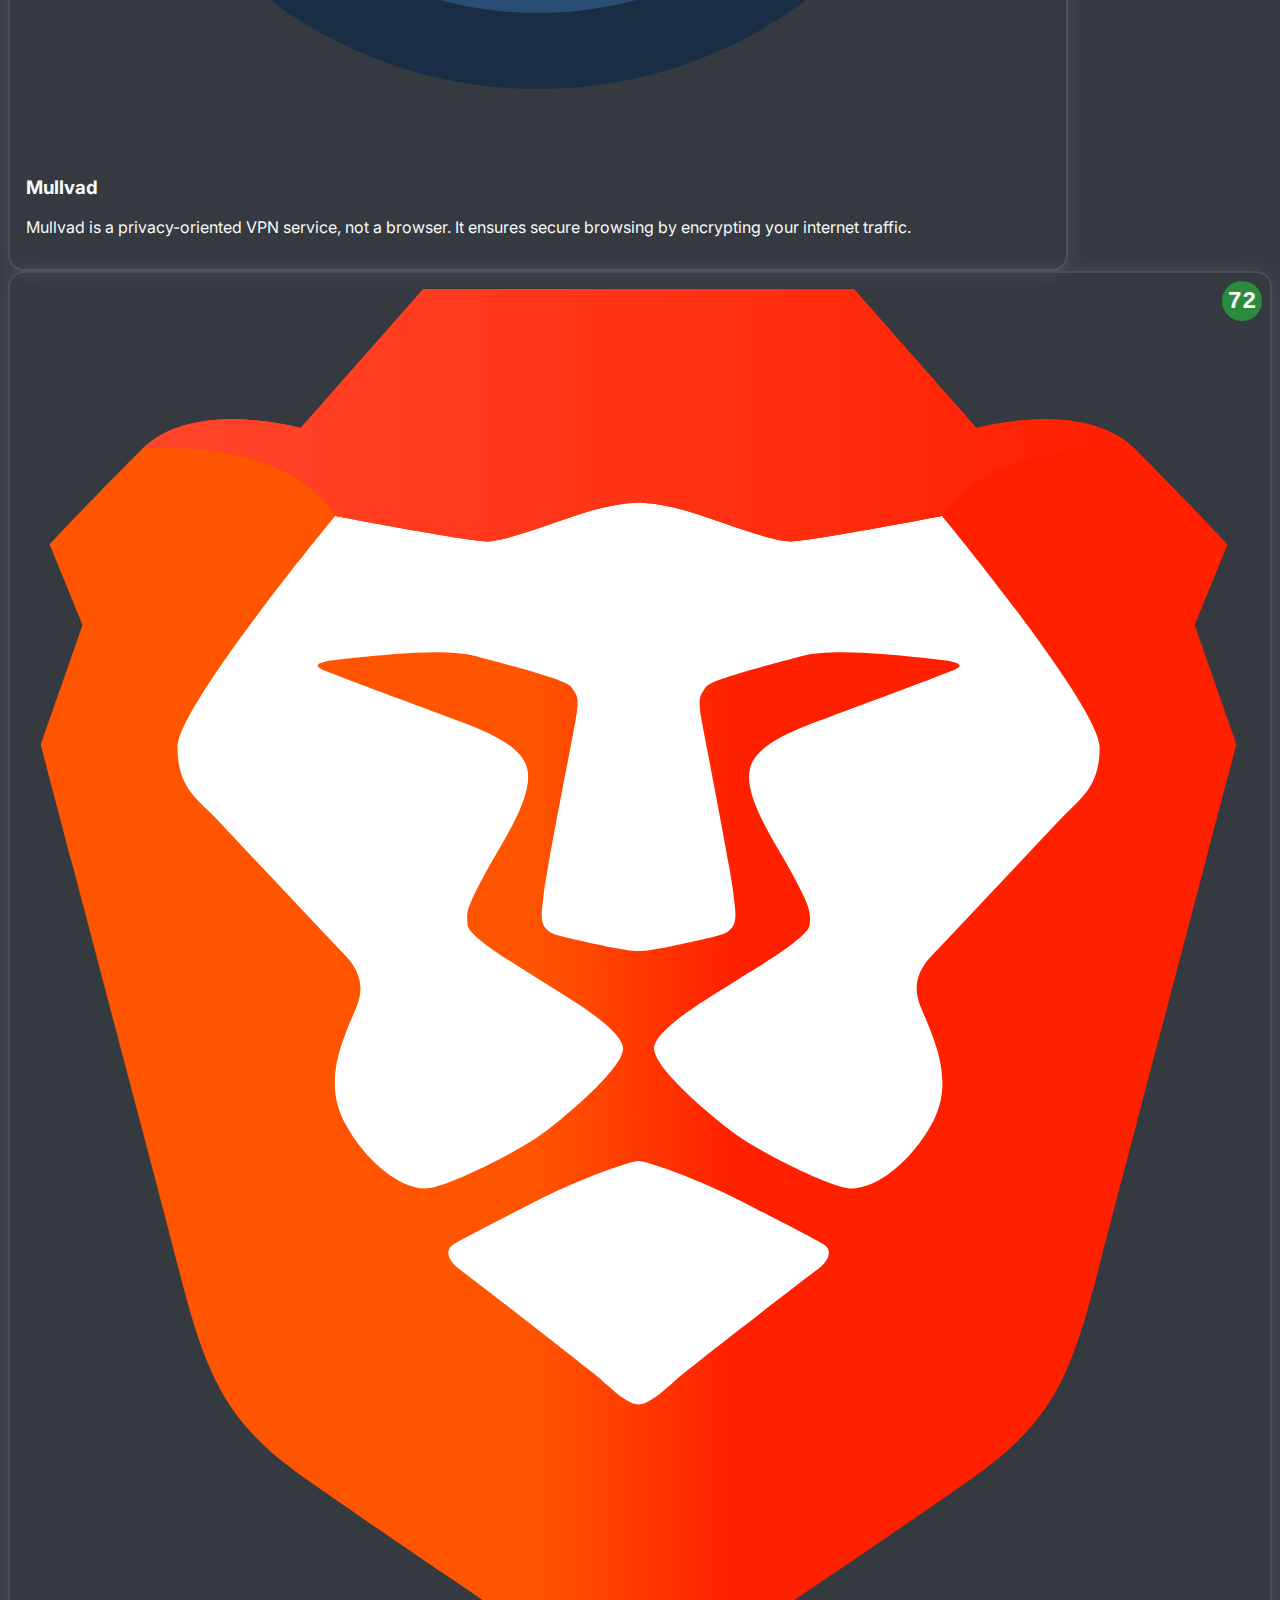
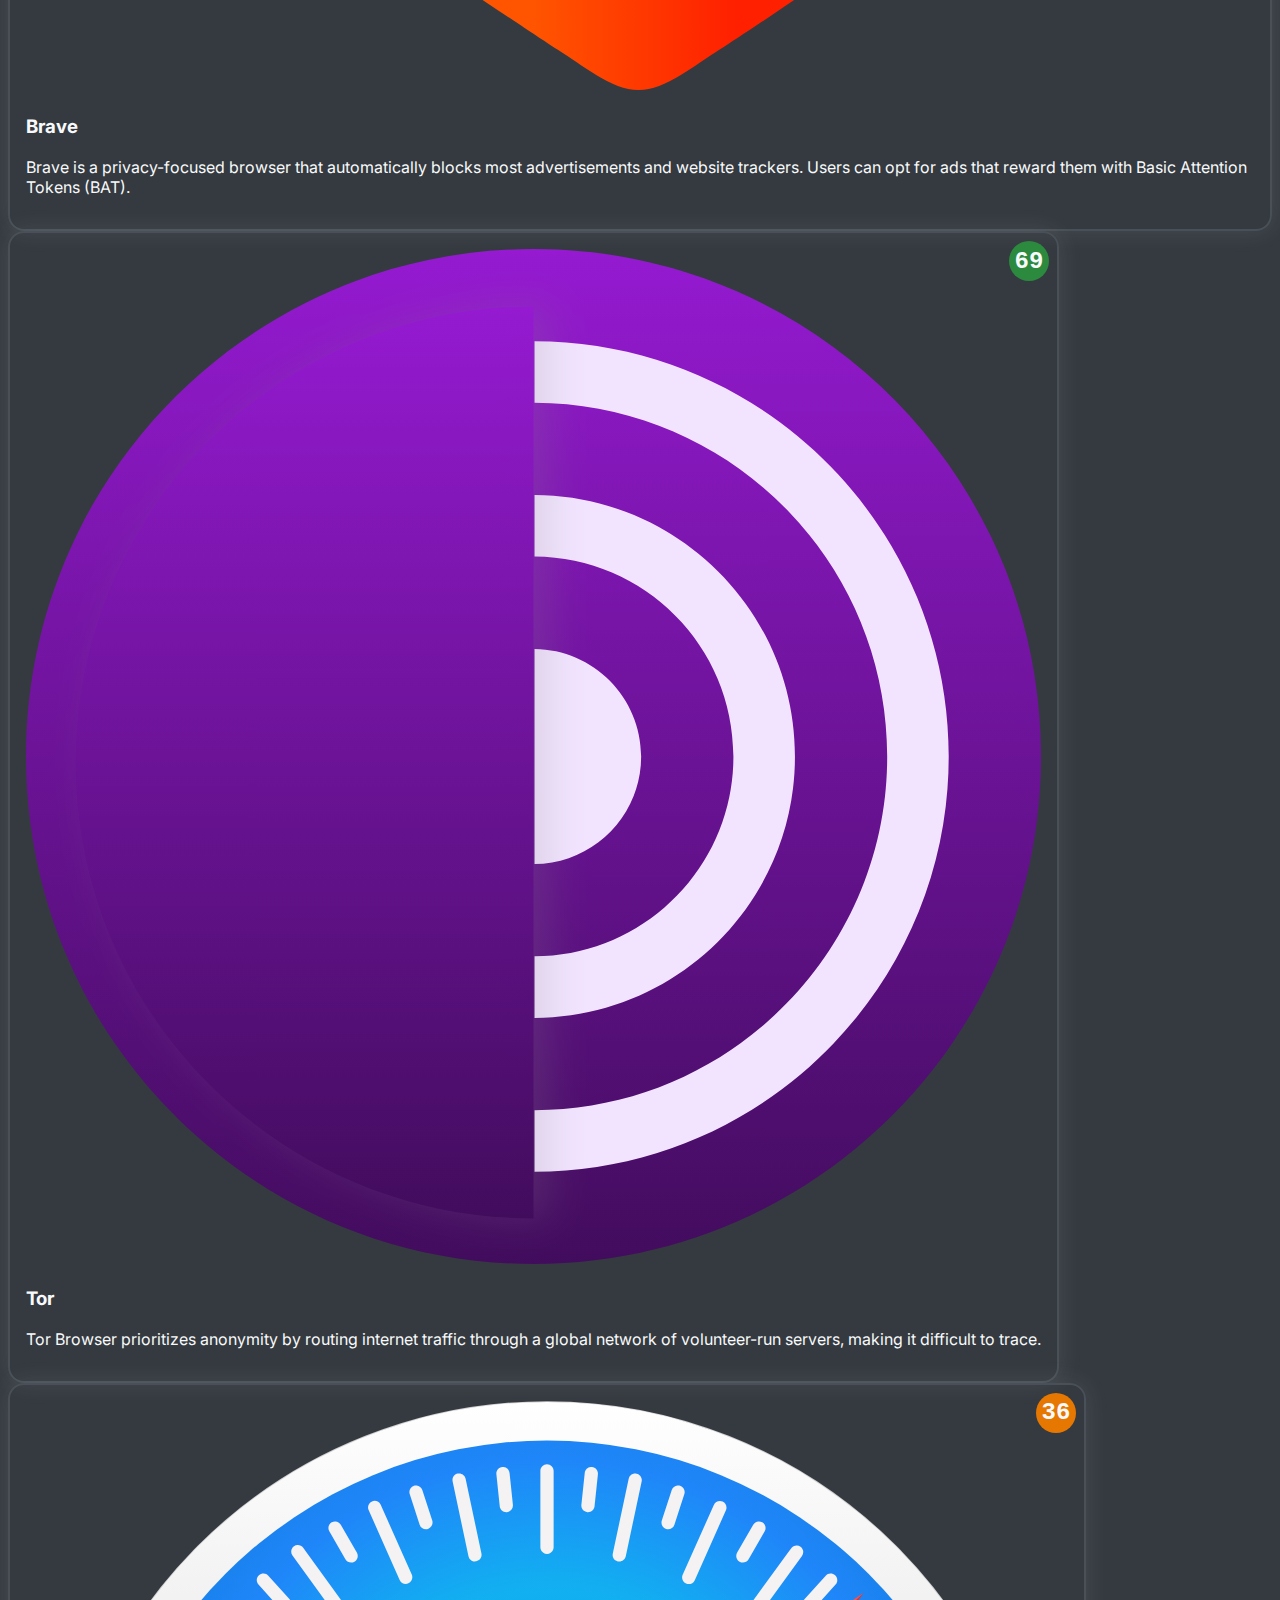
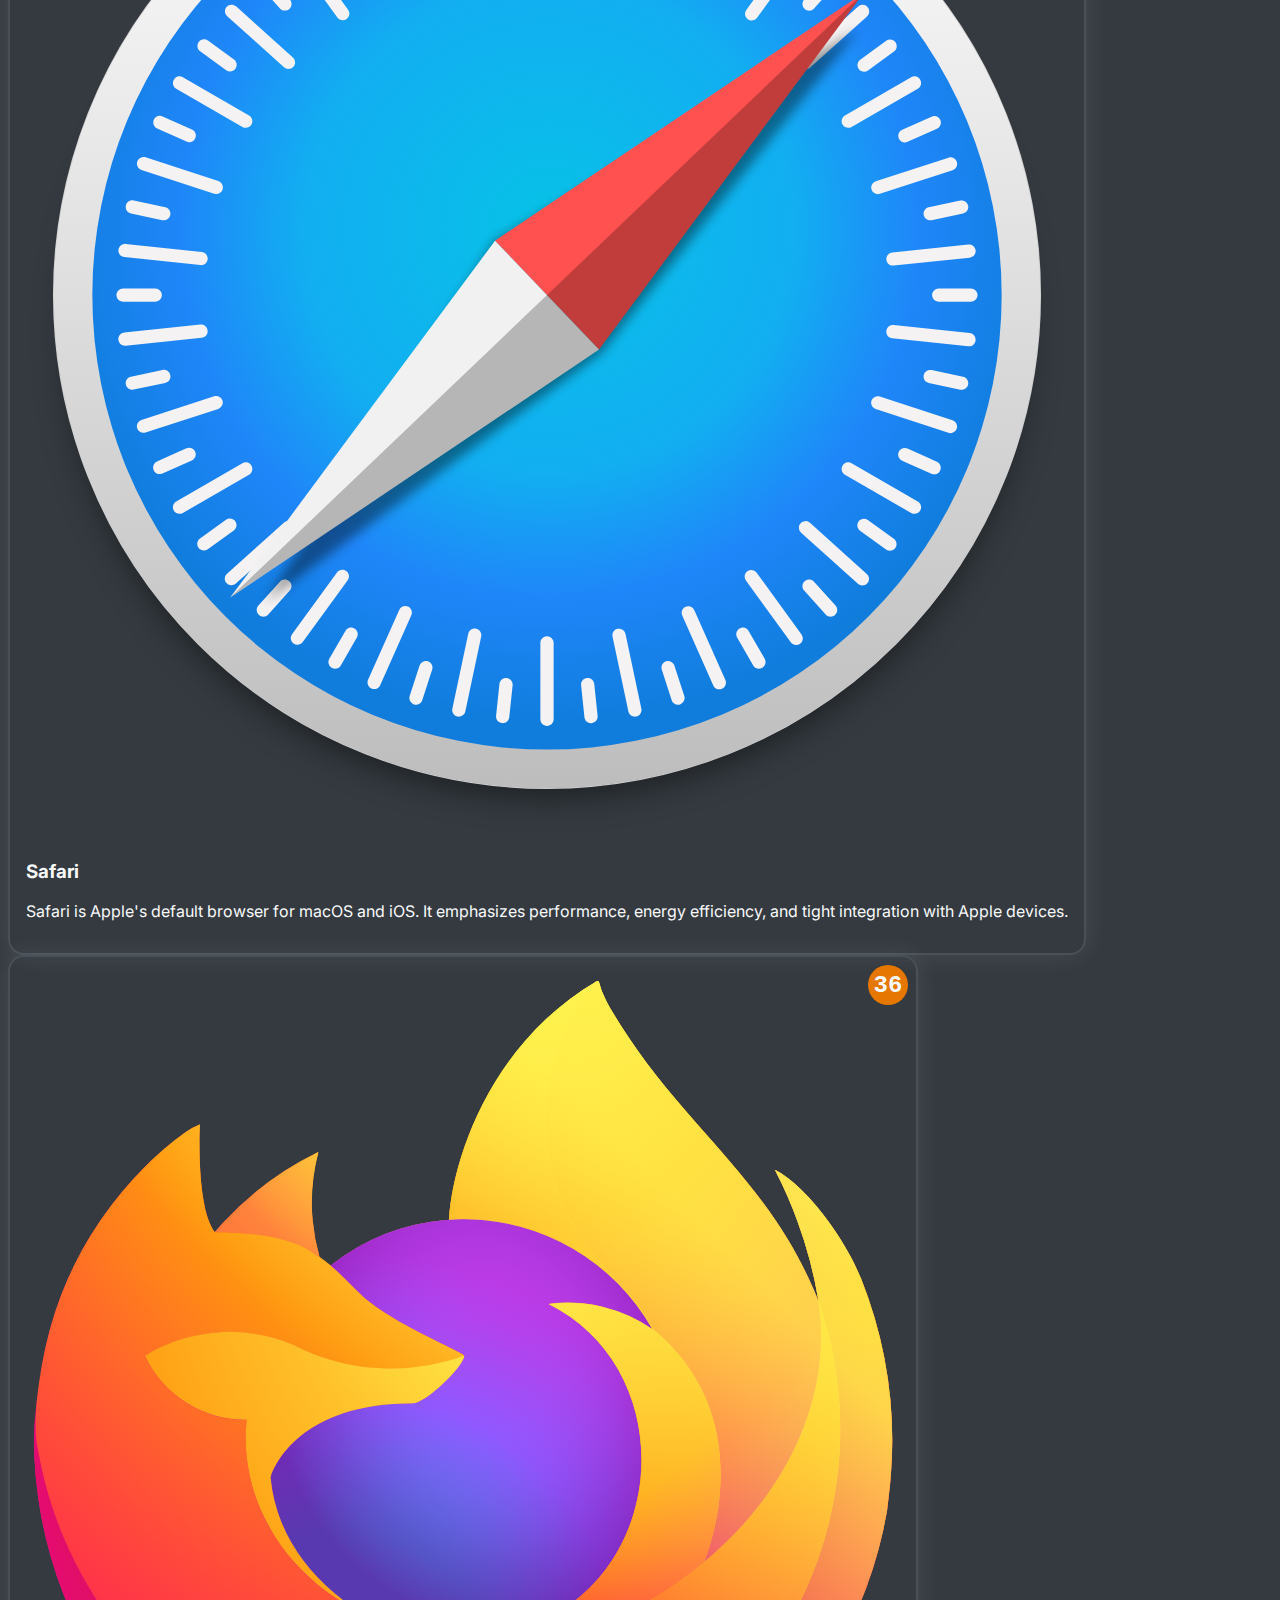
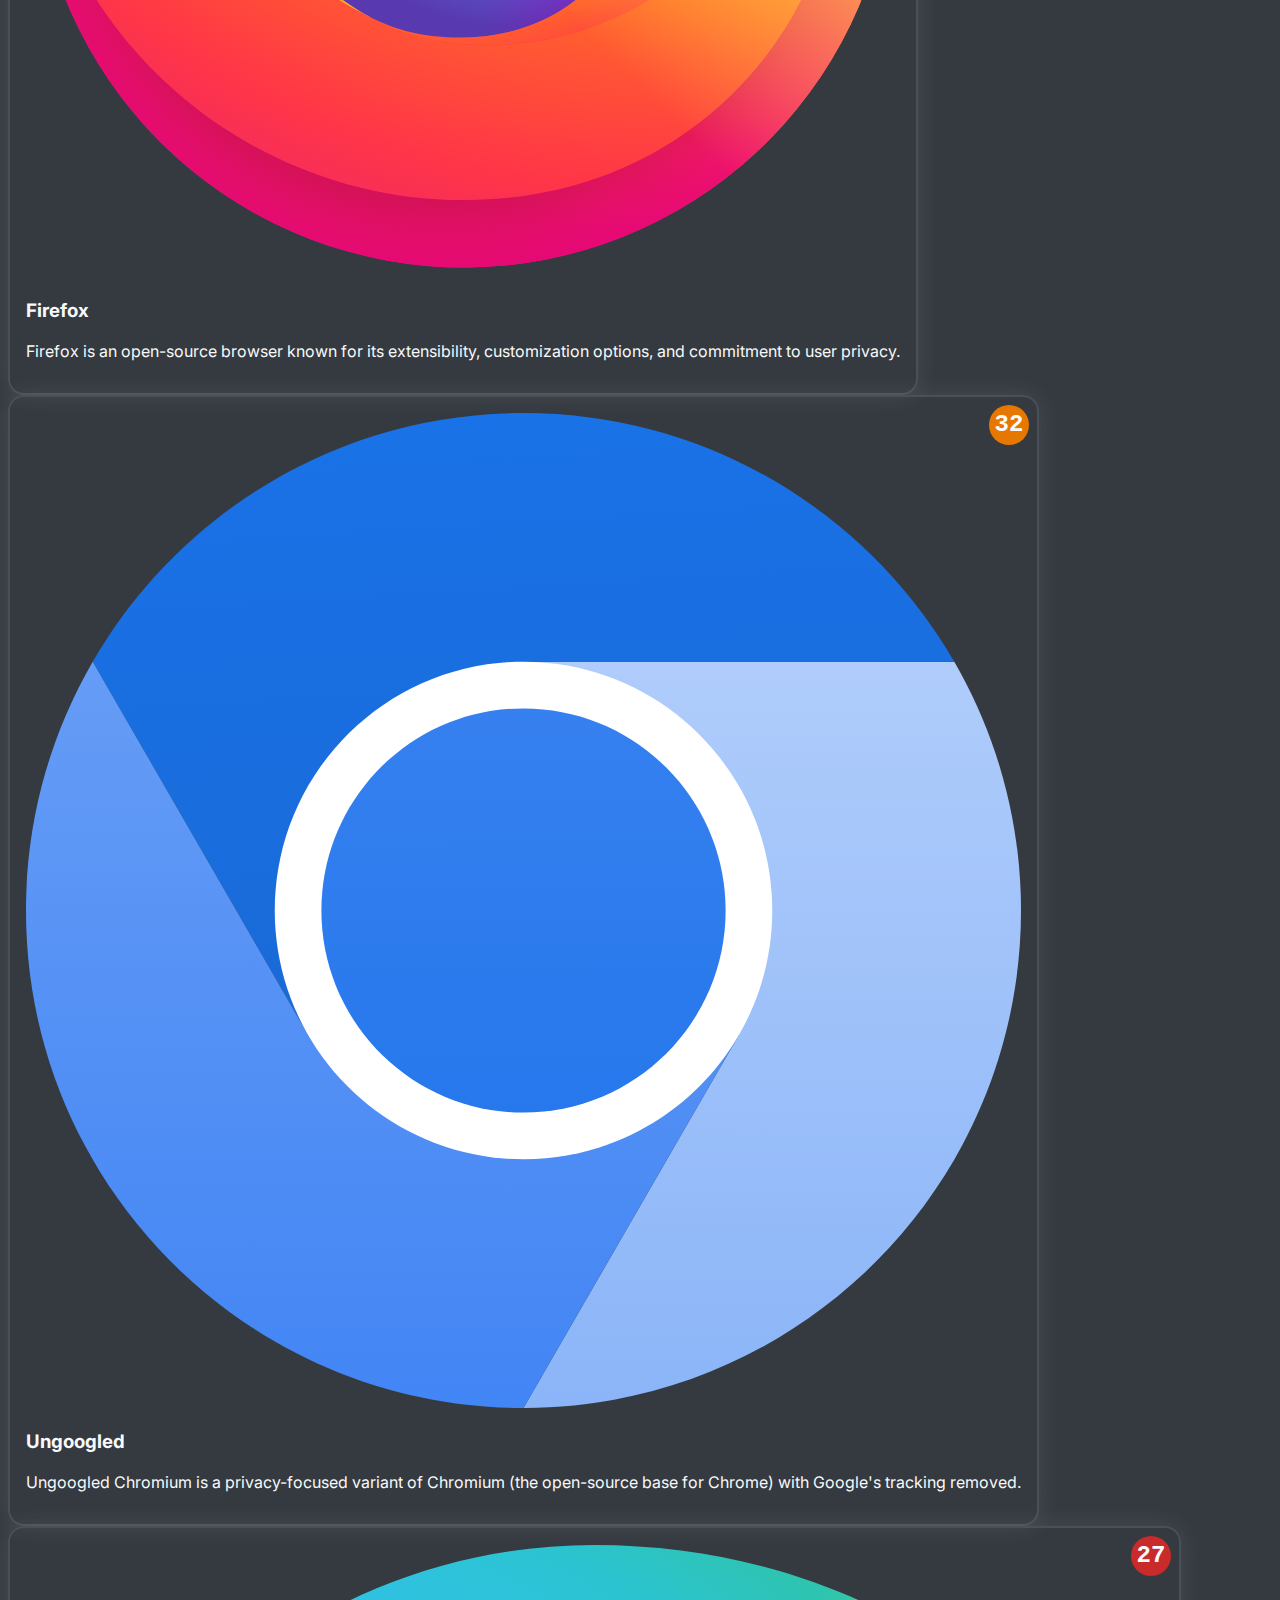
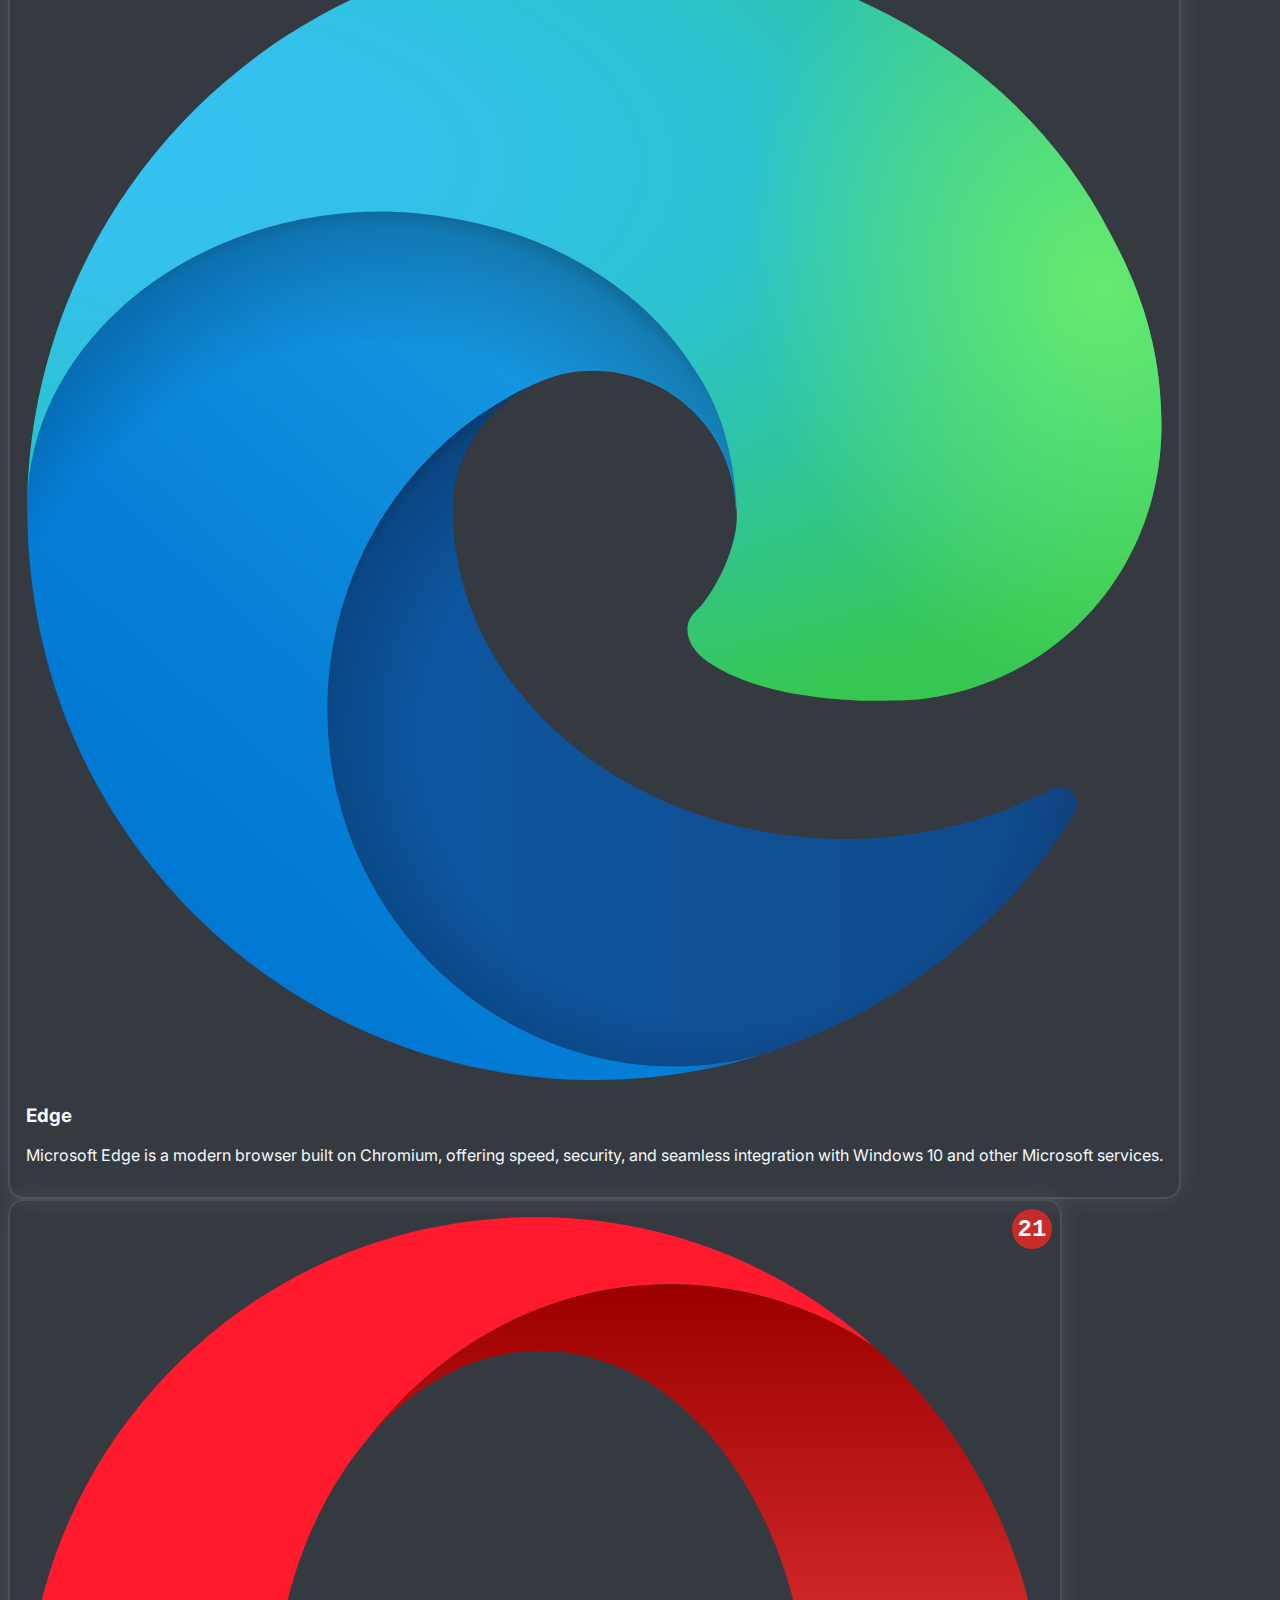
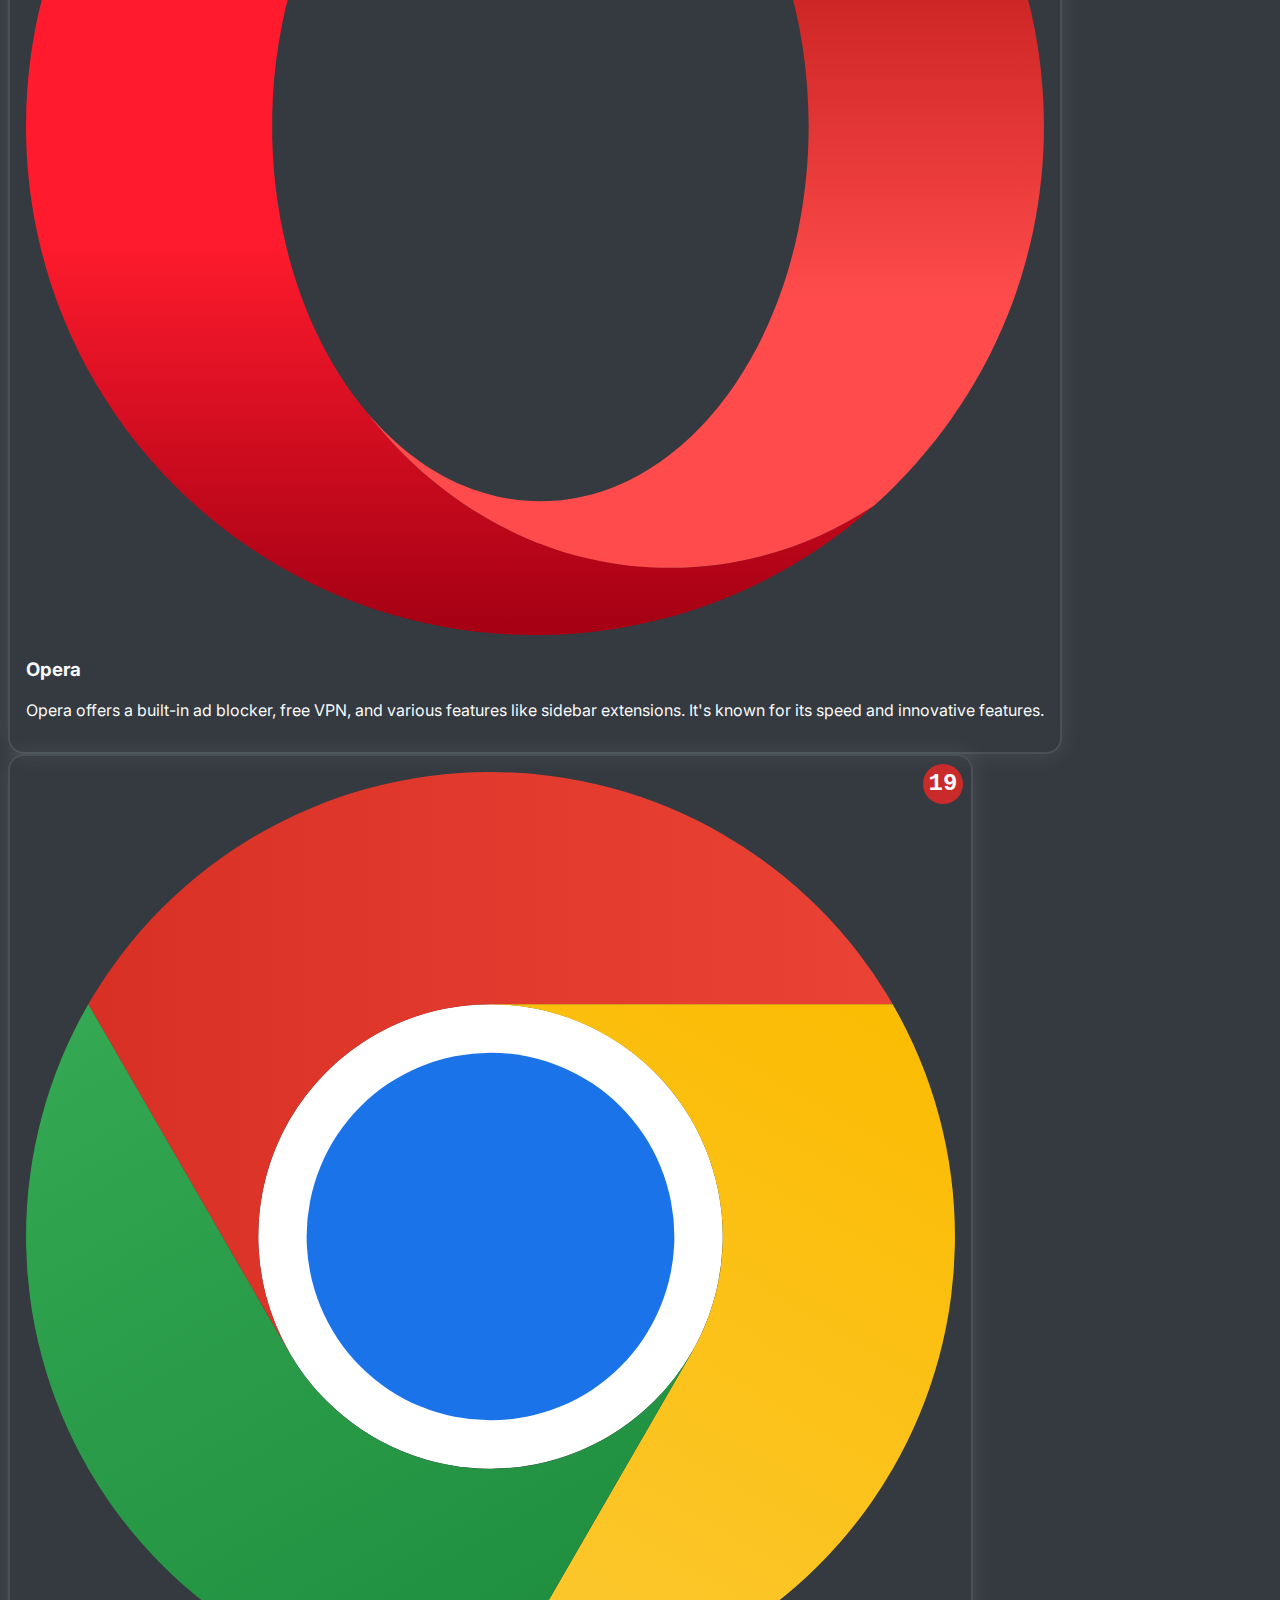
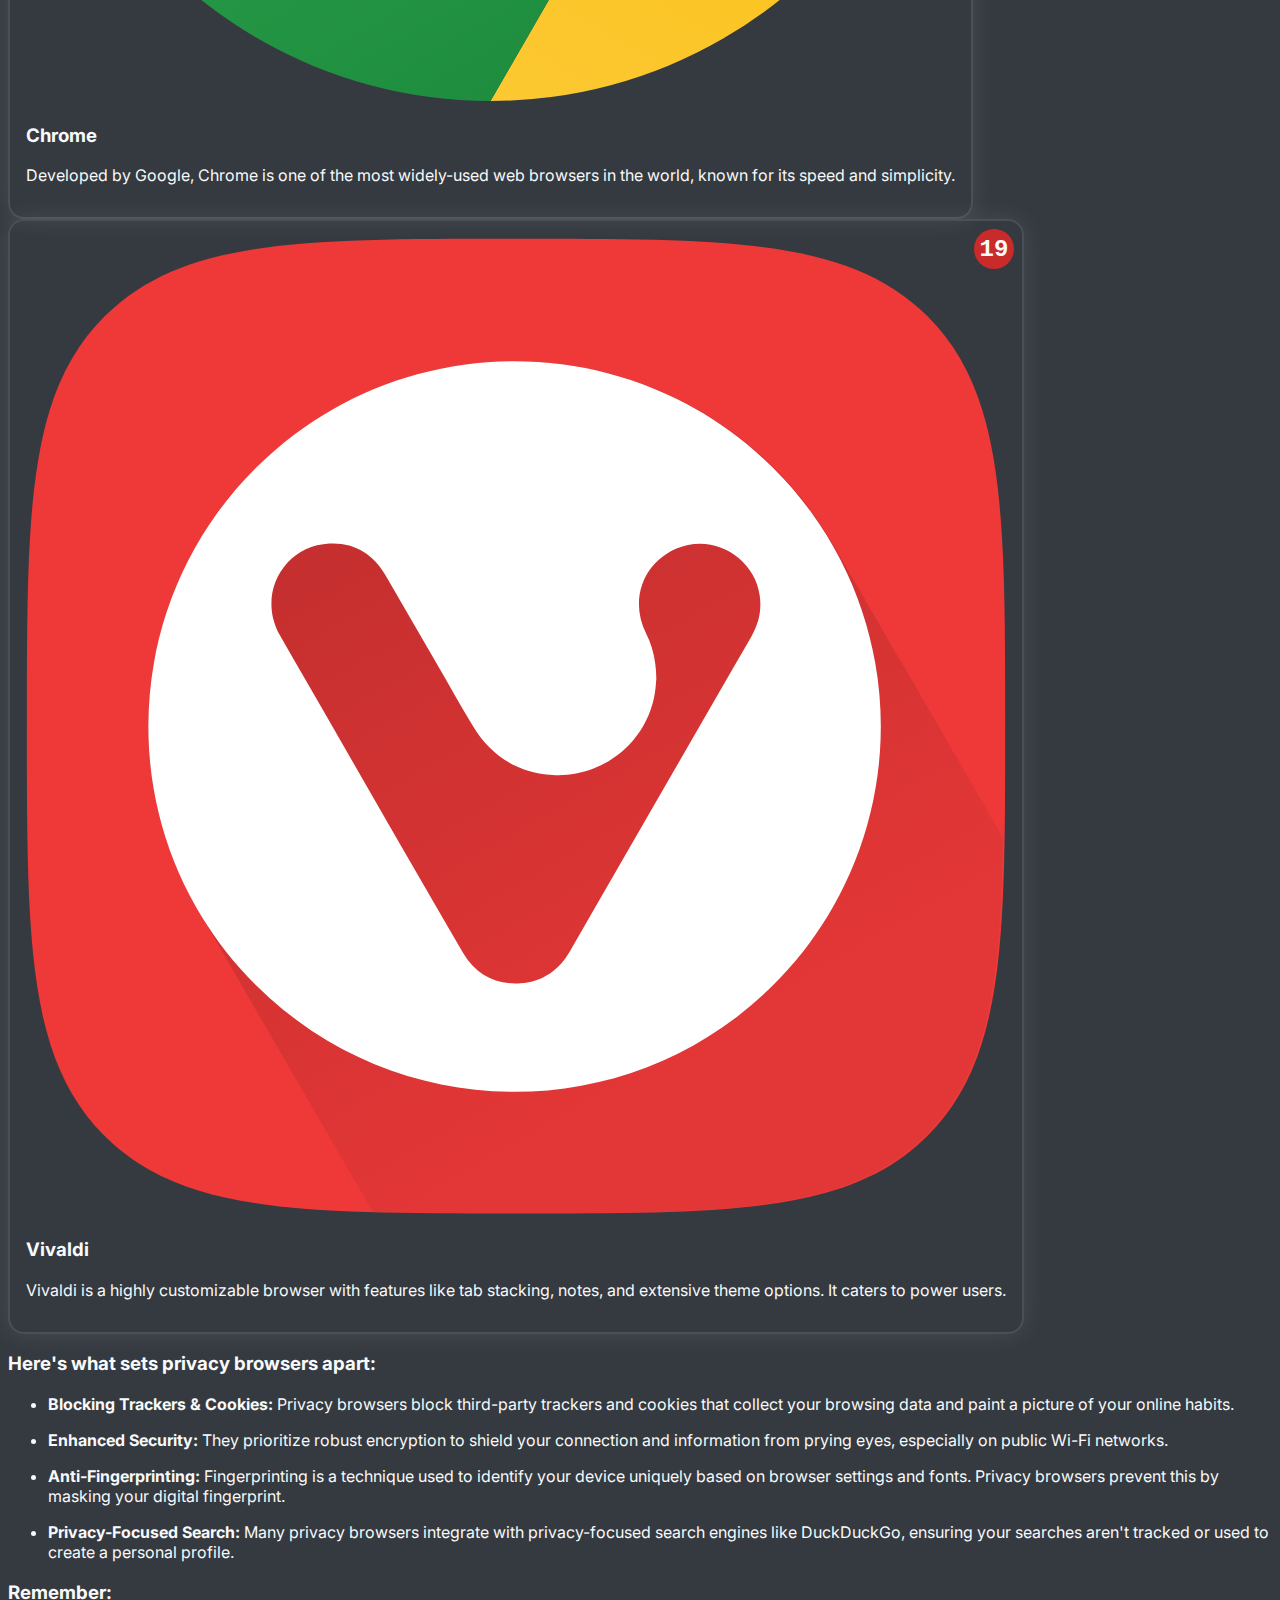
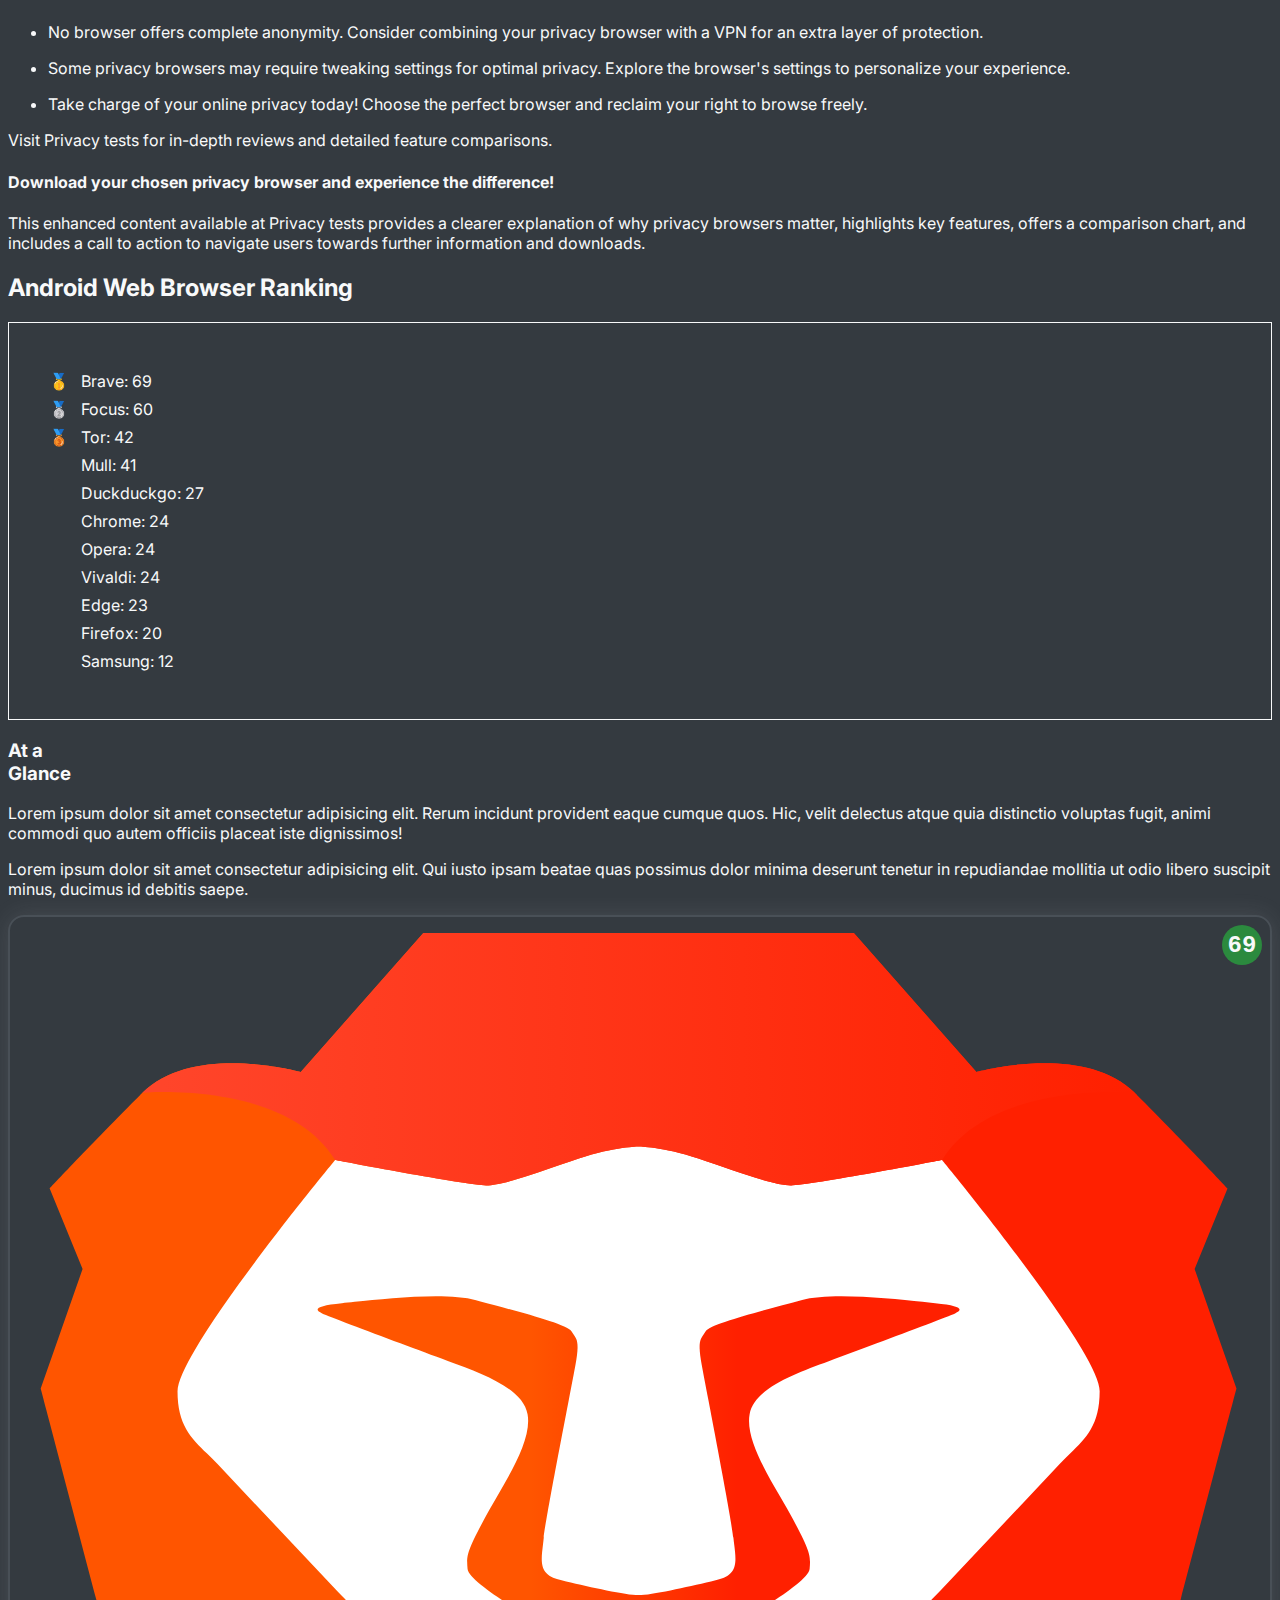
==== commit b4a1d076: "Still working on the uiux update added dark and light mode toggle added some new contents" ====
--- a/index.html
+++ b/index.html
@@ -38,35 +38,103 @@
       integrity="sha384-HwwvtgBNo3bZJJLYd8oVXjrBZt8cqVSpeBNS5n7C8IVInixGAoxmnlMuBnhbgrkm"
       crossorigin="anonymous"
     ></script>
+    <link rel="preconnect" href="https://fonts.googleapis.com" />
+    <link rel="preconnect" href="https://fonts.gstatic.com" crossorigin />
+    <link
+      href="https://fonts.googleapis.com/css2?family=Inter:wght@100..900&family=Shadows+Into+Light&display=swap"
+      rel="stylesheet"
+    />
     <link rel="stylesheet" href="./style.css" />
     <script defer src="./index.js"></script>
   </head>
   <body>
-    <header>
-      <div class="container my-5">
-        <div class="row my-5">
-          <div class="col text-center my-5">
-            <h1 class="my-5">
-              Enhance Your Browsing<br />
-              <span class="fs-2">Best Privacy Browsers</span>
+    <header class="header">
+      <button
+        class="mode-toggler"
+        aria-label="Switch between dark and light modes"
+      >
+        <svg
+          viewBox="0 0 429 178"
+          fill="none"
+          xmlns="http://www.w3.org/2000/svg"
+        >
+          <path
+            d="M107 107C159.5 159 283.9 231.8 361.5 107M361.5 107L365 130.5M361.5 107L333 109"
+            fill="transparent"
+            stroke-width="4"
+            stroke-linecap="round"
+          />
+          <path
+            d="M1.36719 61.2109C1.36719 60.0443 1.47656 58.4583 1.69531 56.4531C1.95052 54.4479 2.3151 52.2969 2.78906 50C3.29948 47.7031 3.91927 45.388 4.64844 43.0547C5.3776 40.6849 6.23438 38.5521 7.21875 36.6562C8.23958 34.7604 9.38802 33.2109 10.6641 32.0078C11.9766 30.8047 13.4167 30.2031 14.9844 30.2031C15.8958 30.2031 16.6615 30.3672 17.2812 30.6953C17.9375 31.0234 18.4661 31.4792 18.8672 32.0625C19.3047 32.6094 19.6146 33.2474 19.7969 33.9766C20.0156 34.6693 20.125 35.4349 20.125 36.2734C19.4688 36.2734 18.9401 36.1094 18.5391 35.7812C18.138 35.4167 17.7734 35.0339 17.4453 34.6328C17.1172 34.2318 16.7708 33.8672 16.4062 33.5391C16.0781 33.1745 15.6224 32.9922 15.0391 32.9922C13.8724 32.9922 12.7969 33.5573 11.8125 34.6875C10.8281 35.7812 9.9349 37.1849 9.13281 38.8984C8.33073 40.612 7.61979 42.526 7 44.6406C6.38021 46.7188 5.85156 48.7604 5.41406 50.7656C5.01302 52.7344 4.70312 54.5391 4.48438 56.1797C4.26562 57.7839 4.15625 58.987 4.15625 59.7891C4.15625 60.8464 4.21094 61.8854 4.32031 62.9062C4.42969 63.8906 4.66667 64.7839 5.03125 65.5859C5.39583 66.388 5.92448 67.0443 6.61719 67.5547C7.3099 68.0286 8.29427 68.2656 9.57031 68.2656C11.0286 68.2656 12.4688 67.7917 13.8906 66.8438C15.349 65.8958 16.6979 64.7474 17.9375 63.3984C19.1771 62.013 20.2526 60.5547 21.1641 59.0234C22.0755 57.4557 22.7318 56.0885 23.1328 54.9219C23.2057 54.8854 23.3698 54.8672 23.625 54.8672C23.8802 54.8307 24.0443 54.8125 24.1172 54.8125C24.5547 54.8125 24.9557 54.8672 25.3203 54.9766C25.7214 55.0495 25.9219 55.3776 25.9219 55.9609C25.7031 57.1276 25.1927 58.3672 24.3906 59.6797C23.5885 60.9557 22.6406 62.2135 21.5469 63.4531C20.4531 64.6927 19.25 65.8411 17.9375 66.8984C16.625 67.9557 15.349 68.849 14.1094 69.5781C12.8698 70.3073 11.7214 70.7995 10.6641 71.0547C9.60677 71.3464 8.75 71.3281 8.09375 71C6.89062 71 5.85156 70.6719 4.97656 70.0156C4.13802 69.3229 3.44531 68.4844 2.89844 67.5C2.38802 66.5156 2.00521 65.4583 1.75 64.3281C1.49479 63.1979 1.36719 62.1589 1.36719 61.2109ZM29.8594 68.2109C30.1146 66.5339 30.2786 64.4375 30.3516 61.9219C30.4609 59.4062 30.4974 56.7266 30.4609 53.8828C30.4609 51.0391 30.4062 48.1042 30.2969 45.0781C30.1875 42.0521 30.0417 39.1901 29.8594 36.4922C29.6771 33.7578 29.4583 31.3151 29.2031 29.1641C28.9844 27.013 28.7474 25.3177 28.4922 24.0781C28.8203 23.8594 29.0938 23.6953 29.3125 23.5859C29.5677 23.4401 29.8594 23.3672 30.1875 23.3672C30.4427 23.3672 30.6615 23.4219 30.8438 23.5312C31.026 23.6042 31.1719 23.7865 31.2812 24.0781C32.0104 31.224 32.5026 38.4245 32.7578 45.6797C33.0495 52.9349 33.2682 60.1536 33.4141 67.3359C33.4141 67.6641 33.4141 68.1198 33.4141 68.7031C33.4141 69.25 33.3958 69.5417 33.3594 69.5781C32.849 69.8333 32.3932 69.9609 31.9922 69.9609C31.5911 69.9245 31.2266 69.8151 30.8984 69.6328C30.5703 69.4141 30.3151 69.1771 30.1328 68.9219C29.9505 68.6667 29.8594 68.4297 29.8594 68.2109ZM37.2969 69.9062C37.2969 67.5365 37.2422 65.0391 37.1328 62.4141C37.0599 59.7891 36.9688 57.1458 36.8594 54.4844C36.7865 51.7865 36.7682 49.1432 36.8047 46.5547C36.8411 43.9661 37.0052 41.5417 37.2969 39.2812C37.3698 39.2448 37.5339 39.2266 37.7891 39.2266C38.0807 39.1901 38.2812 39.1719 38.3906 39.1719C38.901 39.1719 39.3021 39.263 39.5938 39.4453C39.9219 39.5911 40.0859 39.9375 40.0859 40.4844C40.0859 42.6354 40.0677 44.987 40.0312 47.5391C40.0312 50.0547 40.013 52.625 39.9766 55.25C39.9766 57.8385 39.9766 60.4089 39.9766 62.9609C39.9766 65.513 40.013 67.8281 40.0859 69.9062C40.1224 70.526 39.9948 70.9271 39.7031 71.1094C39.4479 71.3281 39.1198 71.4375 38.7188 71.4375C38.2812 71.4375 37.9167 71.3281 37.625 71.1094C37.3333 70.9271 37.224 70.526 37.2969 69.9062ZM36.0938 30.75C36.0938 30.3125 36.2396 30.0208 36.5312 29.875C36.8229 29.7292 37.151 29.6562 37.5156 29.6562C38.2448 29.6562 38.7005 29.8932 38.8828 30.3672C39.0651 30.8411 39.1562 31.388 39.1562 32.0078C38.9375 32.4089 38.6641 32.7005 38.3359 32.8828C38.0078 33.0286 37.6615 33.0651 37.2969 32.9922C36.9688 32.8828 36.6771 32.6458 36.4219 32.2812C36.2031 31.9167 36.0938 31.4062 36.0938 30.75ZM43.8594 58.4219C43.9688 57.1094 44.0781 55.6875 44.1875 54.1562C44.2969 52.5885 44.4609 51.0391 44.6797 49.5078C44.9349 47.9766 45.2448 46.5182 45.6094 45.1328C46.0104 43.7474 46.5208 42.526 47.1406 41.4688C47.7969 40.375 48.599 39.5182 49.5469 38.8984C50.4948 38.2422 51.6432 37.9323 52.9922 37.9688C53.9036 37.9688 54.5964 38.3516 55.0703 39.1172C55.5807 39.8828 55.9271 40.8125 56.1094 41.9062C56.3281 43 56.4375 44.1302 56.4375 45.2969C56.474 46.4271 56.4922 47.3568 56.4922 48.0859C55.763 48.0859 55.1615 47.776 54.6875 47.1562C54.2135 46.5 53.849 45.7526 53.5938 44.9141C53.3385 44.0755 53.1562 43.2552 53.0469 42.4531L52.8828 40.8672C52.8464 40.8672 52.7734 40.8672 52.6641 40.8672C52.5911 40.8307 52.5365 40.8125 52.5 40.8125C51.8802 40.8125 51.2969 41.1589 50.75 41.8516C50.2396 42.5443 49.7474 43.4375 49.2734 44.5312C48.8359 45.5885 48.4531 46.7917 48.125 48.1406C47.7969 49.4531 47.5234 50.7474 47.3047 52.0234C47.0859 53.2995 46.9036 54.4844 46.7578 55.5781C46.6484 56.6354 46.5938 57.4557 46.5938 58.0391C46.5208 58.987 46.5208 60.026 46.5938 61.1562C46.6667 62.2865 46.8854 63.3438 47.25 64.3281C47.6146 65.3125 48.125 66.1693 48.7812 66.8984C49.4375 67.5911 50.3125 68.0651 51.4062 68.3203C52.7552 68.3203 53.849 68.138 54.6875 67.7734C55.526 67.4089 56.2005 66.9167 56.7109 66.2969C57.2578 65.6771 57.6771 64.9844 57.9688 64.2188C58.2604 63.4531 58.5339 62.6693 58.7891 61.8672C59.0807 61.0286 59.3724 60.2083 59.6641 59.4062C59.9557 58.6042 60.375 57.8568 60.9219 57.1641C61.3594 57.0547 61.6693 57.0729 61.8516 57.2188C62.0703 57.3281 62.2161 57.4922 62.2891 57.7109C62.362 57.9297 62.3984 58.1849 62.3984 58.4766V59.0781C62.3984 60.6094 62.1432 62.0859 61.6328 63.5078C61.1224 64.9297 60.375 66.2057 59.3906 67.3359C58.4062 68.4297 57.2214 69.3229 55.8359 70.0156C54.487 70.6719 52.9375 71 51.1875 71C49.7292 71 48.5078 70.5443 47.5234 69.6328C46.5755 68.6849 45.8281 67.5547 45.2812 66.2422C44.7708 64.9297 44.4062 63.5625 44.1875 62.1406C43.9688 60.6823 43.8594 59.4427 43.8594 58.4219ZM67.3203 29C68.0859 28.2708 68.6875 27.9792 69.125 28.125C69.599 28.2708 69.9453 28.763 70.1641 29.6016C70.3828 30.4401 70.5104 31.5339 70.5469 32.8828C70.5833 34.2318 70.5651 35.763 70.4922 37.4766C70.4557 39.1536 70.3646 40.9401 70.2188 42.8359C70.0729 44.6953 69.9453 46.5365 69.8359 48.3594C69.7266 50.1458 69.6536 51.8594 69.6172 53.5C69.5807 55.1406 69.6354 56.5625 69.7812 57.7656H69.9453C70.0182 57.7656 70.0729 57.7474 70.1094 57.7109C72.0052 55.8151 73.7005 53.8099 75.1953 51.6953C76.6901 49.5807 78.0391 47.5938 79.2422 45.7344C80.4453 43.8385 81.5026 42.1979 82.4141 40.8125C83.362 39.4271 84.237 38.4792 85.0391 37.9688C85.5859 37.9688 86.0417 38.0599 86.4062 38.2422C86.8073 38.4245 87.0078 38.8438 87.0078 39.5C87.0078 39.5729 86.9896 39.7005 86.9531 39.8828C86.9531 40.0286 86.9531 40.138 86.9531 40.2109C86.0417 42.0703 85.0391 43.9479 83.9453 45.8438C82.8516 47.7031 81.6667 49.5078 80.3906 51.2578C79.1146 53.0078 77.7292 54.6667 76.2344 56.2344C74.776 57.8021 73.1901 59.224 71.4766 60.5C71.4766 60.5365 71.4583 60.6094 71.4219 60.7188C71.4219 60.7917 71.4219 60.8464 71.4219 60.8828C71.4219 61.2474 71.7135 61.6484 72.2969 62.0859C72.9167 62.5234 73.6823 62.9427 74.5938 63.3438C75.5417 63.7448 76.5807 64.1458 77.7109 64.5469C78.8776 64.9479 80.0078 65.2943 81.1016 65.5859C82.2318 65.8776 83.2708 66.1146 84.2188 66.2969C85.2031 66.4792 85.9688 66.5703 86.5156 66.5703C86.5156 66.7161 86.5156 66.9896 86.5156 67.3906C86.5521 67.7917 86.5339 68.2109 86.4609 68.6484C86.388 69.0859 86.2604 69.487 86.0781 69.8516C85.8958 70.1797 85.6042 70.3438 85.2031 70.3438H84.9844C84.9115 70.3438 84.8568 70.3255 84.8203 70.2891L69.1797 64C69.1432 66.151 68.9974 67.901 68.7422 69.25C68.487 70.5625 68.1771 71.5286 67.8125 72.1484C67.4844 72.8047 67.1198 73.1146 66.7188 73.0781C66.3542 73.0417 66.026 72.75 65.7344 72.2031L67.3203 29ZM134.586 47.1016C133.237 46.5911 131.943 46.7917 130.703 47.7031C129.464 48.6146 128.279 49.9089 127.148 51.5859C126.018 53.2266 124.943 55.1042 123.922 57.2188C122.901 59.3333 121.953 61.3385 121.078 63.2344C120.203 65.1302 119.401 66.7526 118.672 68.1016C117.979 69.4505 117.341 70.1979 116.758 70.3438C116.32 70.3438 115.974 70.2708 115.719 70.125C115.5 69.9427 115.391 69.5234 115.391 68.8672V30.4219C115.391 30.0938 115.518 29.8932 115.773 29.8203C116.065 29.7474 116.375 29.7292 116.703 29.7656C117.031 29.8021 117.341 29.8932 117.633 30.0391C117.924 30.1484 118.107 30.276 118.18 30.4219L118.891 61.2109C119.292 60.5547 119.656 59.6432 119.984 58.4766C120.349 57.2734 120.768 55.9974 121.242 54.6484C121.716 53.263 122.263 51.8958 122.883 50.5469C123.539 49.1615 124.341 47.9219 125.289 46.8281C126.237 45.7344 127.385 44.8958 128.734 44.3125C130.12 43.6927 131.742 43.474 133.602 43.6562C134.841 43.6562 135.844 44.0573 136.609 44.8594C137.375 45.625 137.776 46.6458 137.812 47.9219L138.359 69.7422C138.359 69.888 138.323 70.1068 138.25 70.3984C138.214 70.6536 138.068 70.8724 137.812 71.0547C137.594 71.2734 137.266 71.401 136.828 71.4375C136.427 71.5104 135.898 71.4193 135.242 71.1641L134.586 47.1016ZM142.68 59.1875C142.497 59.224 142.224 59.2786 141.859 59.3516C141.495 59.4245 141.112 59.4427 140.711 59.4062C140.31 59.3698 139.964 59.2604 139.672 59.0781C139.344 58.8958 139.18 58.5859 139.18 58.1484C139.18 57.8932 139.234 57.7109 139.344 57.6016C139.453 57.4922 139.635 57.3281 139.891 57.1094C140.693 56.4531 141.367 55.6146 141.914 54.5938C142.497 53.5365 143.026 52.4245 143.5 51.2578C143.974 50.0547 144.466 48.8698 144.977 47.7031C145.523 46.5 146.143 45.4245 146.836 44.4766C147.529 43.5286 148.385 42.763 149.406 42.1797C150.427 41.5964 151.685 41.3229 153.18 41.3594C153.799 41.3594 154.492 41.5052 155.258 41.7969C156.023 42.0885 156.734 42.4896 157.391 43C158.047 43.474 158.594 44.0573 159.031 44.75C159.469 45.4427 159.688 46.2083 159.688 47.0469C159.87 47.3385 159.688 47.7578 159.141 48.3047C158.63 48.8516 157.919 49.4531 157.008 50.1094C156.096 50.7292 155.057 51.3854 153.891 52.0781C152.76 52.7344 151.667 53.3542 150.609 53.9375C149.552 54.5208 148.622 55.0312 147.82 55.4688C147.018 55.9062 146.49 56.2344 146.234 56.4531C146.052 56.8177 145.906 57.237 145.797 57.7109C145.688 58.1849 145.596 58.6406 145.523 59.0781C145.487 59.4792 145.451 59.862 145.414 60.2266C145.414 60.5547 145.414 60.8099 145.414 60.9922C145.414 61.6849 145.378 62.4505 145.305 63.2891C145.268 64.1276 145.305 64.9297 145.414 65.6953C145.56 66.4245 145.87 67.0443 146.344 67.5547C146.818 68.0286 147.62 68.2656 148.75 68.2656C149.953 68.2656 151.083 67.974 152.141 67.3906C153.198 66.7708 154.182 66.0234 155.094 65.1484C156.005 64.2734 156.826 63.3255 157.555 62.3047C158.32 61.2839 158.995 60.3359 159.578 59.4609C160.198 58.5495 160.745 57.8021 161.219 57.2188C161.693 56.6354 162.094 56.3438 162.422 56.3438C162.786 56.3438 163.169 56.4167 163.57 56.5625C164.008 56.6719 164.227 56.9635 164.227 57.4375C164.227 58.0938 163.953 58.8776 163.406 59.7891C162.896 60.7005 162.203 61.6667 161.328 62.6875C160.49 63.7083 159.505 64.7292 158.375 65.75C157.281 66.7344 156.169 67.6276 155.039 68.4297C153.909 69.1953 152.797 69.8333 151.703 70.3438C150.609 70.8177 149.643 71.0547 148.805 71.0547C147.164 71.0547 145.924 70.6536 145.086 69.8516C144.247 69.0495 143.646 68.0469 143.281 66.8438C142.953 65.6406 142.771 64.3646 142.734 63.0156C142.734 61.6302 142.716 60.3542 142.68 59.1875ZM152.742 44.4219C152.122 44.4219 151.466 44.7318 150.773 45.3516C150.081 45.9349 149.424 46.6641 148.805 47.5391C148.221 48.3776 147.729 49.2526 147.328 50.1641C146.964 51.0391 146.781 51.7682 146.781 52.3516C147.328 52.3516 148.112 52.151 149.133 51.75C150.19 51.3125 151.229 50.7839 152.25 50.1641C153.271 49.5443 154.164 48.888 154.93 48.1953C155.695 47.5026 156.078 46.8464 156.078 46.2266C156.078 45.8984 155.951 45.625 155.695 45.4062C155.44 45.1875 155.13 45.0052 154.766 44.8594C154.438 44.7135 154.091 44.6042 153.727 44.5312C153.362 44.4583 153.034 44.4219 152.742 44.4219ZM166.961 44.6406V44.2031C166.961 43.8385 167.089 43.5833 167.344 43.4375C167.635 43.2917 167.964 43.2188 168.328 43.2188C168.62 43.2188 168.893 43.2552 169.148 43.3281C169.404 43.3646 169.604 43.5651 169.75 43.9297C169.859 44.4766 169.969 45.2422 170.078 46.2266C170.188 47.1745 170.315 48.2318 170.461 49.3984C170.607 50.5651 170.753 51.8047 170.898 53.1172C171.081 54.3932 171.245 55.6146 171.391 56.7812C171.573 57.9115 171.755 58.9323 171.938 59.8438C172.12 60.7552 172.32 61.4479 172.539 61.9219C172.43 58.4219 172.539 55.3958 172.867 52.8438C173.195 50.2552 173.815 48.1589 174.727 46.5547C175.674 44.9141 176.951 43.7839 178.555 43.1641C180.195 42.5078 182.237 42.362 184.68 42.7266C185.81 42.7266 186.375 43.3281 186.375 44.5312C186.375 45.0052 186.065 45.3333 185.445 45.5156C184.826 45.6615 184.133 45.7708 183.367 45.8438C182.602 45.8802 181.854 45.9349 181.125 46.0078C180.396 46.0807 179.867 46.263 179.539 46.5547C178.227 47.2839 177.297 48.4141 176.75 49.9453C176.24 51.4766 175.875 53.2812 175.656 55.3594C175.438 57.4375 175.273 59.7161 175.164 62.1953C175.091 64.638 174.854 67.1536 174.453 69.7422C174.453 70.1068 174.307 70.3802 174.016 70.5625C173.724 70.7448 173.359 70.8359 172.922 70.8359C172.521 70.8359 172.12 70.7448 171.719 70.5625C171.354 70.3802 171.062 70.1068 170.844 69.7422L166.961 44.6406ZM190.75 59.1875C190.568 59.224 190.294 59.2786 189.93 59.3516C189.565 59.4245 189.182 59.4427 188.781 59.4062C188.38 59.3698 188.034 59.2604 187.742 59.0781C187.414 58.8958 187.25 58.5859 187.25 58.1484C187.25 57.8932 187.305 57.7109 187.414 57.6016C187.523 57.4922 187.706 57.3281 187.961 57.1094C188.763 56.4531 189.438 55.6146 189.984 54.5938C190.568 53.5365 191.096 52.4245 191.57 51.2578C192.044 50.0547 192.536 48.8698 193.047 47.7031C193.594 46.5 194.214 45.4245 194.906 44.4766C195.599 43.5286 196.456 42.763 197.477 42.1797C198.497 41.5964 199.755 41.3229 201.25 41.3594C201.87 41.3594 202.562 41.5052 203.328 41.7969C204.094 42.0885 204.805 42.4896 205.461 43C206.117 43.474 206.664 44.0573 207.102 44.75C207.539 45.4427 207.758 46.2083 207.758 47.0469C207.94 47.3385 207.758 47.7578 207.211 48.3047C206.701 48.8516 205.99 49.4531 205.078 50.1094C204.167 50.7292 203.128 51.3854 201.961 52.0781C200.831 52.7344 199.737 53.3542 198.68 53.9375C197.622 54.5208 196.693 55.0312 195.891 55.4688C195.089 55.9062 194.56 56.2344 194.305 56.4531C194.122 56.8177 193.977 57.237 193.867 57.7109C193.758 58.1849 193.667 58.6406 193.594 59.0781C193.557 59.4792 193.521 59.862 193.484 60.2266C193.484 60.5547 193.484 60.8099 193.484 60.9922C193.484 61.6849 193.448 62.4505 193.375 63.2891C193.339 64.1276 193.375 64.9297 193.484 65.6953C193.63 66.4245 193.94 67.0443 194.414 67.5547C194.888 68.0286 195.69 68.2656 196.82 68.2656C198.023 68.2656 199.154 67.974 200.211 67.3906C201.268 66.7708 202.253 66.0234 203.164 65.1484C204.076 64.2734 204.896 63.3255 205.625 62.3047C206.391 61.2839 207.065 60.3359 207.648 59.4609C208.268 58.5495 208.815 57.8021 209.289 57.2188C209.763 56.6354 210.164 56.3438 210.492 56.3438C210.857 56.3438 211.24 56.4167 211.641 56.5625C212.078 56.6719 212.297 56.9635 212.297 57.4375C212.297 58.0938 212.023 58.8776 211.477 59.7891C210.966 60.7005 210.273 61.6667 209.398 62.6875C208.56 63.7083 207.576 64.7292 206.445 65.75C205.352 66.7344 204.24 67.6276 203.109 68.4297C201.979 69.1953 200.867 69.8333 199.773 70.3438C198.68 70.8177 197.714 71.0547 196.875 71.0547C195.234 71.0547 193.995 70.6536 193.156 69.8516C192.318 69.0495 191.716 68.0469 191.352 66.8438C191.023 65.6406 190.841 64.3646 190.805 63.0156C190.805 61.6302 190.786 60.3542 190.75 59.1875ZM200.812 44.4219C200.193 44.4219 199.536 44.7318 198.844 45.3516C198.151 45.9349 197.495 46.6641 196.875 47.5391C196.292 48.3776 195.799 49.2526 195.398 50.1641C195.034 51.0391 194.852 51.7682 194.852 52.3516C195.398 52.3516 196.182 52.151 197.203 51.75C198.26 51.3125 199.299 50.7839 200.32 50.1641C201.341 49.5443 202.234 48.888 203 48.1953C203.766 47.5026 204.148 46.8464 204.148 46.2266C204.148 45.8984 204.021 45.625 203.766 45.4062C203.51 45.1875 203.201 45.0052 202.836 44.8594C202.508 44.7135 202.161 44.6042 201.797 44.5312C201.432 44.4583 201.104 44.4219 200.812 44.4219Z"
+            fill=""
+          />
+          <path
+            d="M386 74.0323V74.5323H386.5C404.203 74.5323 418.532 60.2055 418.532 42.5C418.532 24.7973 404.205 10.4677 386.5 10.4677H386V10.9677V74.0323ZM386.5 84.5C363.304 84.5 344.5 65.6959 344.5 42.5C344.5 19.304 363.304 0.5 386.5 0.5C409.696 0.5 428.5 19.3041 428.5 42.5C428.5 65.6959 409.696 84.5 386.5 84.5Z"
+            fill=""
+            stroke=""
+          />
+        </svg>
+      </button>
+      <div class="container">
+        <div class="row">
+          <div class="col text-center">
+            <h1 class="mb-5">
+              <span class="fs-5">Choose the Perfect Privacy Browser.</span
+              ><br />
+              <span>Browse Free. Be You.</span>
             </h1>
             <p>
-              Discover the best privacy-respecting browsers that keep your data
-              secure and enhance your browsing experience. Find Your
-              Privacy-Perfect Browser Now!
+              Take control of your online experience with browsers built to
+              protect your data, not track your every move.
             </p>
-            <a href="#" class="btn">Browse Secure & Private Now</a>
+            <a href="#" class="btn mb-5">Browse Secure & Private Now</a>
           </div>
         </div>
         <div class="row">
           <div class="col text-center">
-            <img src="img/chrome.svg" alt="" width="60" height="60" />
-            <img src="img/edge.svg" alt="" width="60" height="60" />
-            <img src="img/firefox.svg" alt="" width="60" height="60" />
-            <img src="img/brave.svg" alt="" width="60" height="60" />
-            <img src="img/opera.svg" alt="" width="60" height="60" />
-            <img src="img/safari.svg" alt="" width="60" height="60" />
-            <img src="img/samsung.svg" alt="" width="60" height="60" />
+            <img
+              src="img/chrome.svg"
+              alt=""
+              width="60"
+              height="60"
+              class="p-1"
+            />
+            <img src="img/edge.svg" alt="" width="60" height="60" class="p-1" />
+            <img
+              src="img/firefox.svg"
+              alt=""
+              width="60"
+              height="60"
+              class="p-1"
+            />
+            <img
+              src="img/brave.svg"
+              alt=""
+              width="60"
+              height="60"
+              class="p-1"
+            />
+            <img
+              src="img/opera.svg"
+              alt=""
+              width="60"
+              height="60"
+              class="p-1"
+            />
+            <img
+              src="img/safari.svg"
+              alt=""
+              width="60"
+              height="60"
+              class="p-1"
+            />
+            <img
+              src="img/samsung.svg"
+              alt=""
+              width="60"
+              height="60"
+              class="p-1"
+            />
           </div>
         </div>
       </div>
@@ -83,16 +151,18 @@
             <div class="col-md-8 col-sm-6">
               <h3 class="fs-3">At a<br /><span class="fs-1">Glance</span></h3>
               <p>
-                Lorem ipsum dolor sit amet consectetur adipisicing elit. Rerum
-                incidunt provident eaque cumque quos. Hic, velit delectus atque
-                quia distinctio voluptas fugit, animi commodi quo autem officiis
-                placeat iste dignissimos!
-              </p>
-              <p>
-                Lorem ipsum dolor sit amet consectetur adipisicing elit. Qui
-                iusto ipsam beatae quas possimus dolor minima deserunt tenetur
-                in repudiandae mollitia ut odio libero suscipit minus, ducimus
-                id debitis saepe.
+                The internet is a powerful tool, but it can also be a
+                battleground for your privacy. Data-hungry corporations and
+                trackers constantly try to monitor your online activity,
+                building profiles for targeted advertising and compromising your
+                anonymity.
+              </p>
+              <p>
+                This is where privacy browsers come in. These browsers
+                prioritize user privacy by blocking tracking cookies, preventing
+                fingerprinting, and offering enhanced security features. They
+                empower you to browse freely without worrying about who might be
+                watching.
               </p>
             </div>
             <div class="col-md-4 col-sm-6">
@@ -102,6 +172,108 @@
             </div>
           </div>
           <div class="row gy-4 mb-5" id="browsers-desktop"></div>
+        </div>
+      </section>
+      <section>
+        <div class="container">
+          <div class="row">
+            <div class="col">
+              <h3>Here's what sets privacy browsers apart:</h3>
+              <ul>
+                <li>
+                  <p>
+                    <strong>Blocking Trackers & Cookies:</strong> Privacy
+                    browsers block third-party trackers and cookies that collect
+                    your browsing data and paint a picture of your online
+                    habits.
+                  </p>
+                </li>
+                <li>
+                  <p>
+                    <strong>Enhanced Security:</strong> They prioritize robust
+                    encryption to shield your connection and information from
+                    prying eyes, especially on public Wi-Fi networks.
+                  </p>
+                </li>
+                <li>
+                  <p>
+                    <strong>Anti-Fingerprinting:</strong> Fingerprinting is a
+                    technique used to identify your device uniquely based on
+                    browser settings and fonts. Privacy browsers prevent this by
+                    masking your digital fingerprint.
+                  </p>
+                </li>
+                <li>
+                  <p>
+                    <strong>Privacy-Focused Search:</strong> Many privacy
+                    browsers integrate with privacy-focused search engines like
+                    DuckDuckGo, ensuring your searches aren't tracked or used to
+                    create a personal profile.
+                  </p>
+                </li>
+              </ul>
+              <p></p>
+            </div>
+          </div>
+        </div>
+      </section>
+      <section>
+        <div class="container">
+          <div class="row">
+            <div class="col">
+              <h3>Remember:</h3>
+              <ul>
+                <li>
+                  <p>
+                    No browser offers complete anonymity. Consider combining
+                    your privacy browser with a VPN for an extra layer of
+                    protection.
+                  </p>
+                </li>
+                <li>
+                  <p>
+                    Some privacy browsers may require tweaking settings for
+                    optimal privacy. Explore the browser's settings to
+                    personalize your experience.
+                  </p>
+                </li>
+                <li>
+                  <p>
+                    Take charge of your online privacy today! Choose the perfect
+                    browser and reclaim your right to browse freely.
+                  </p>
+                </li>
+              </ul>
+
+              <p>
+                Visit
+                <a
+                  href="https://privacytests.org/"
+                  aria-label="privacy-tests.org"
+                  target="_blank"
+                  >Privacy tests</a
+                >
+                for in-depth reviews and detailed feature comparisons.
+              </p>
+              <h4>
+                Download your chosen privacy browser and experience the
+                difference!
+              </h4>
+              <p>
+                This enhanced content available at
+                <a
+                  href="https://privacytests.org/"
+                  aria-label="privacy-tests.org"
+                  target="_blank"
+                  >Privacy tests</a
+                >
+                provides a clearer explanation of why privacy browsers matter,
+                highlights key features, offers a comparison chart, and includes
+                a call to action to navigate users towards further information
+                and downloads.
+              </p>
+            </div>
+          </div>
         </div>
       </section>
       <section class="section-android-browsers">
--- a/style.css
+++ b/style.css
@@ -1,75 +1,69 @@
-/* #score {
-  text-transform: uppercase;
-  font-weight: 600;
-  font-size: 1.5rem;
-} */
-
-/* .container-item {
-  padding: 1rem;
-} */
-
-/* .item {
-  display: grid;
-  offset-x | offset-y | blur-radius | spread-radius | color
-  box-shadow: 0px 2px 3px 2px rgba(0, 0, 0, 0.2);
-} */
-
-/* .container-img {
-  height: 10rem;
-  width: 10rem;
-  display: flex;
-  align-items: center;
-  justify-content: center;
-  justify-self: center;
-} */
-
-/* img {
-  width: 100%;
-} */
-
-/* h2 {
-  justify-self: center;
-} */
-
-/* .results {
-  margin: 0;
-  font-weight: 600;
-  font-size: 1.1rem;
-} */
-
+:root {
+  --color-bg-dark: #343a40;
+  --shadow-1: 0 0 25px rgba(248, 249, 250, 0.1);
+  --border-1: 1px solid #495057;
+  --border-2: 2px solid #495057;
+  --font-fam-1: 'Shadows Into Light', cursive;
+  --font-fam-2: 'Inter', sans-serif;
+  --font-fam-3: monospace;
+  --color-text-dark: #f8f9fa;
+  --text-light: #f8f9fa;
+}
+.mode-light {
+  --color-text-dark: #343a40;
+  --color-bg-dark: #f8f9fa;
+  --shadow-1: 0 0 25px rgba(52, 58, 64, 0.1);
+  --border-1: 1px solid #495057;
+  --border-2: 2px solid #ced4da;
+}
+.header {
+  padding: 8rem 0;
+  position: relative;
+}
+.mode-toggler {
+  position: absolute;
+  top: 1rem;
+  right: 1rem;
+  background-color: transparent;
+  border: none;
+}
+.mode-toggler svg {
+  width: 8rem;
+  stroke: var(--color-text-dark);
+  fill: var(--color-text-dark);
+}
 a {
   display: inline-block;
   text-decoration: none;
-  color: inherit;
+  color: var(--color-text-dark);
 }
 .btn {
-  color: white;
-  border: 1px solid #495057;
+  color: var(--color-text-dark);
+  border: var(--border-2);
 }
 .btn:hover {
-  color: white;
-  border: 1px solid #495057;
-  box-shadow: 0 0 25px rgba(52, 58, 64, 0.5);
+  color: var(--color-text-dark);
+  border: var(--border-2);
+  box-shadow: var(--shadow-1);
 }
-
 .browser-card.highlight {
   border-color: #f1c40f;
   box-shadow: 0 0 25px rgba(241, 196, 15, 0.5);
 }
 /* UIUX UPDATE NEW */
 body {
-  font-family: monospace;
-  /* padding: 1rem; */
-  background-color: #212529;
-  color: #f8f9fa;
+  font-family: var(--font-fam-2);
+  background-color: var(--color-bg-dark);
+  color: var(--color-text-dark);
 }
 
 .browser-card {
   border-radius: 1rem;
-  border: 2px solid #495057;
+  border: var(--border-2);
   padding: 1rem;
   position: relative;
-  box-shadow: 0 0 25px rgba(52, 58, 64, 0.5);
+  /* box-shadow: 0 0 25px rgba(52, 58, 64, 0.5); */
+  box-shadow: var(--shadow-1);
   transition: border-color 0.5s, box-shadow 0.5s, transform 0.2s;
 }
 .browser-card:hover {
@@ -83,7 +77,8 @@
   font-size: 1.5rem;
   height: 2.5rem;
   width: 2.5rem;
-  background-color: #000;
+  background-color: var(--color-bg-dark);
+  color: var(--text-light);
   font-family: monospace;
   display: flex;
   justify-content: center;
@@ -104,7 +99,7 @@
   -webkit-box-orient: vertical;
 }
 .card-glance {
-  border: 1px solid #eee;
+  border: 1px solid var(--color-text-dark);
   position: relative;
   padding: 2rem;
 }
